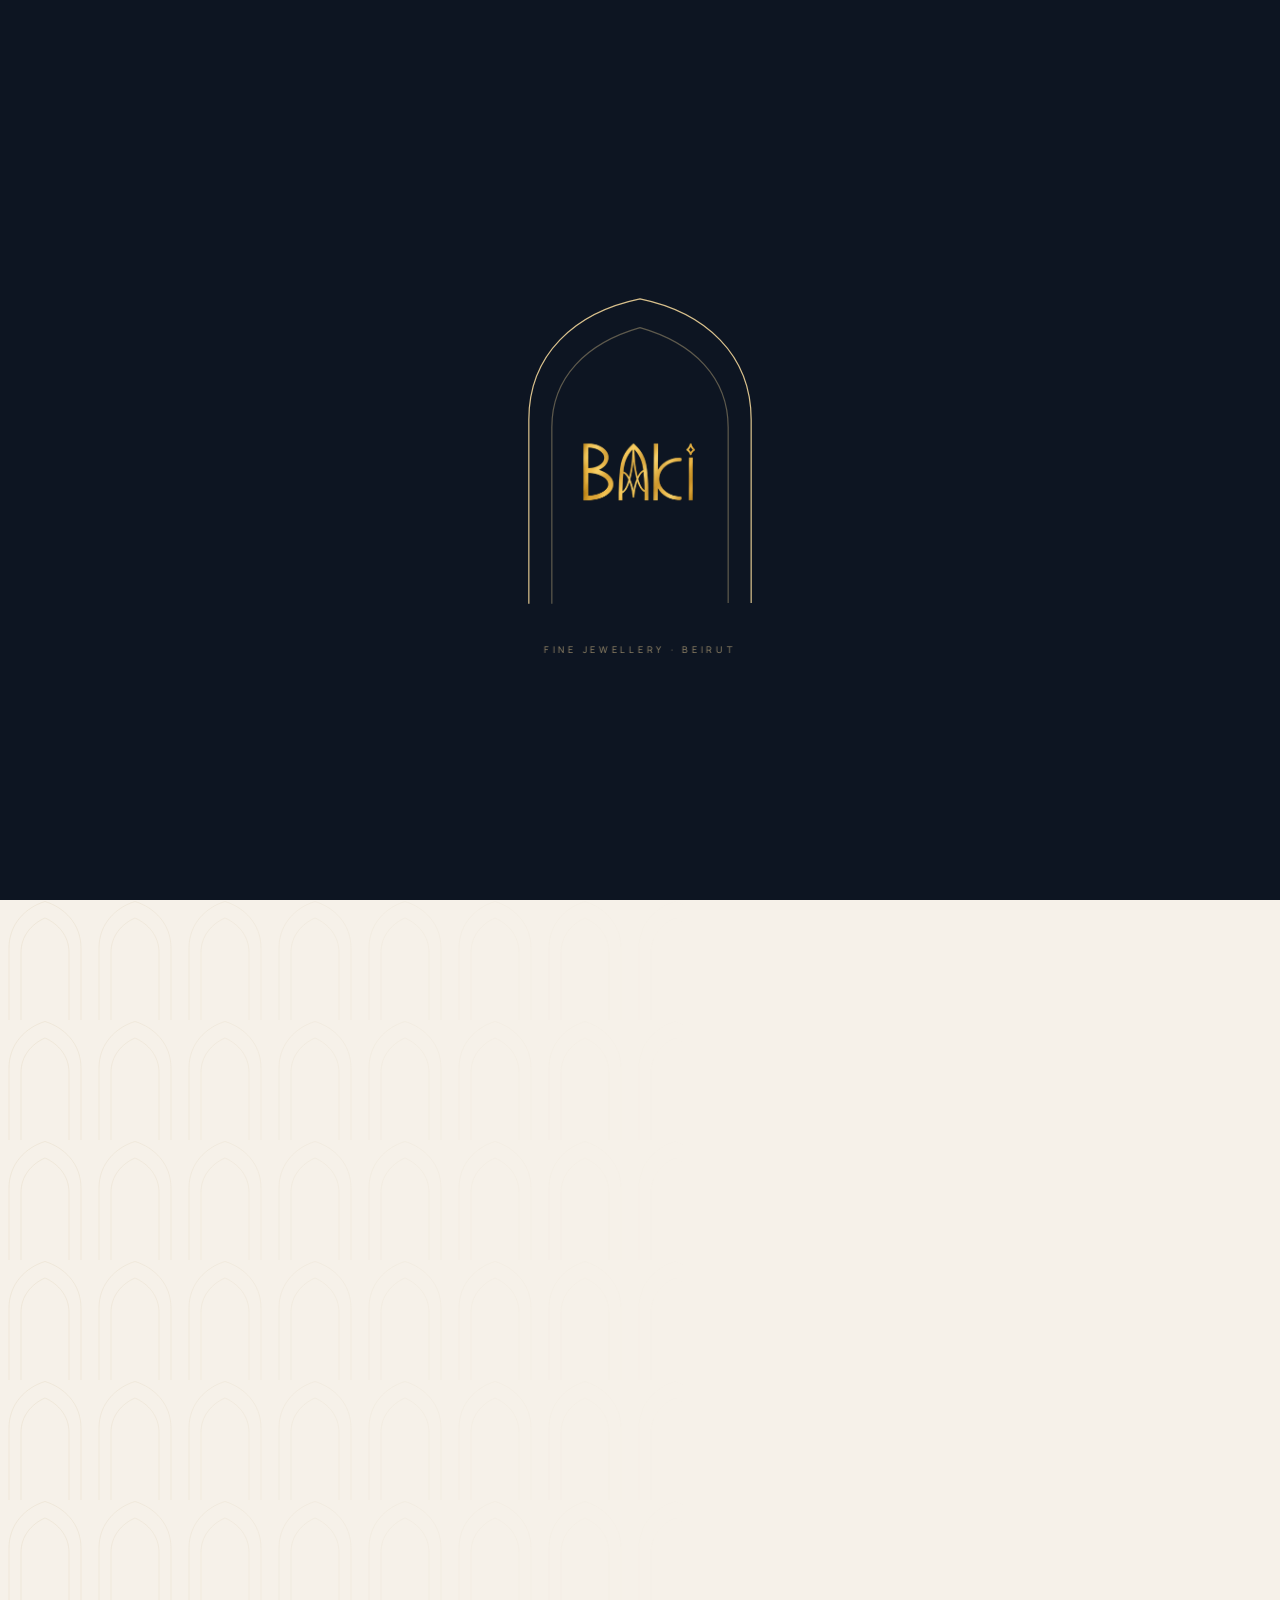
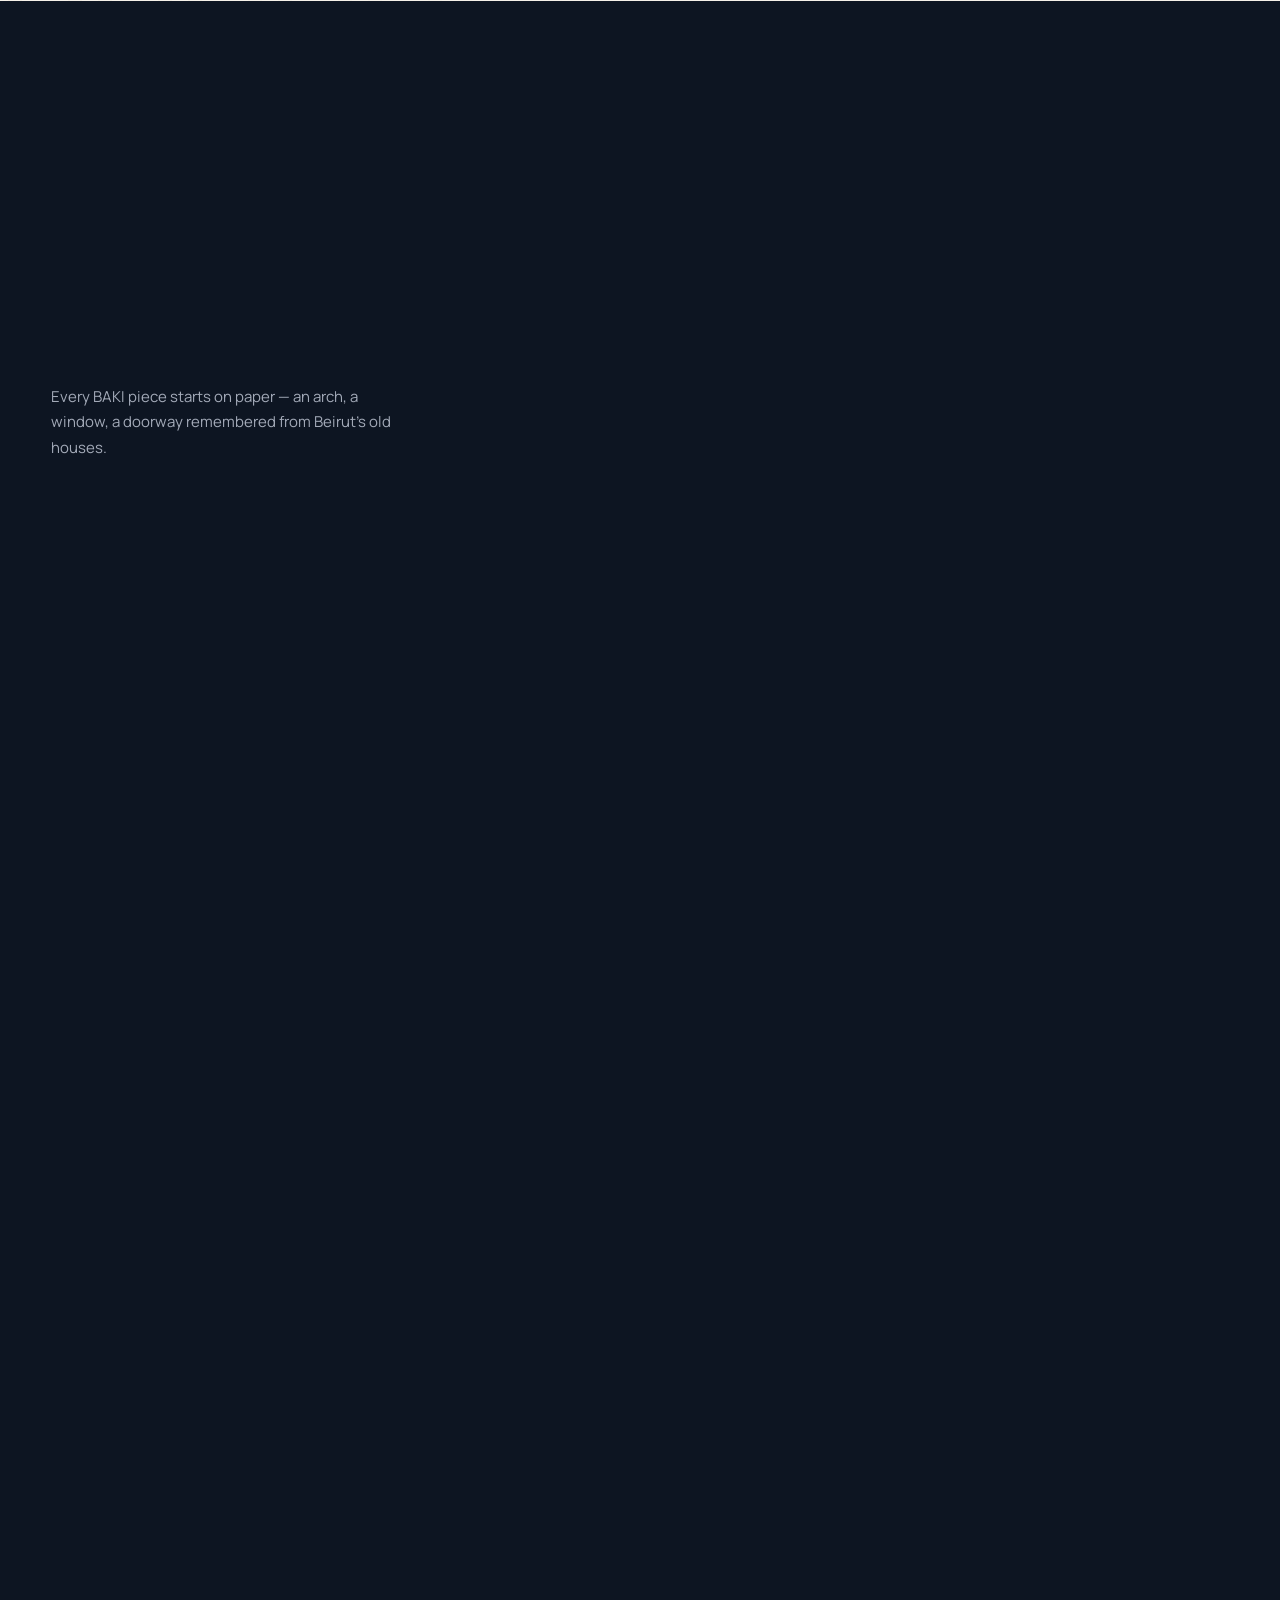
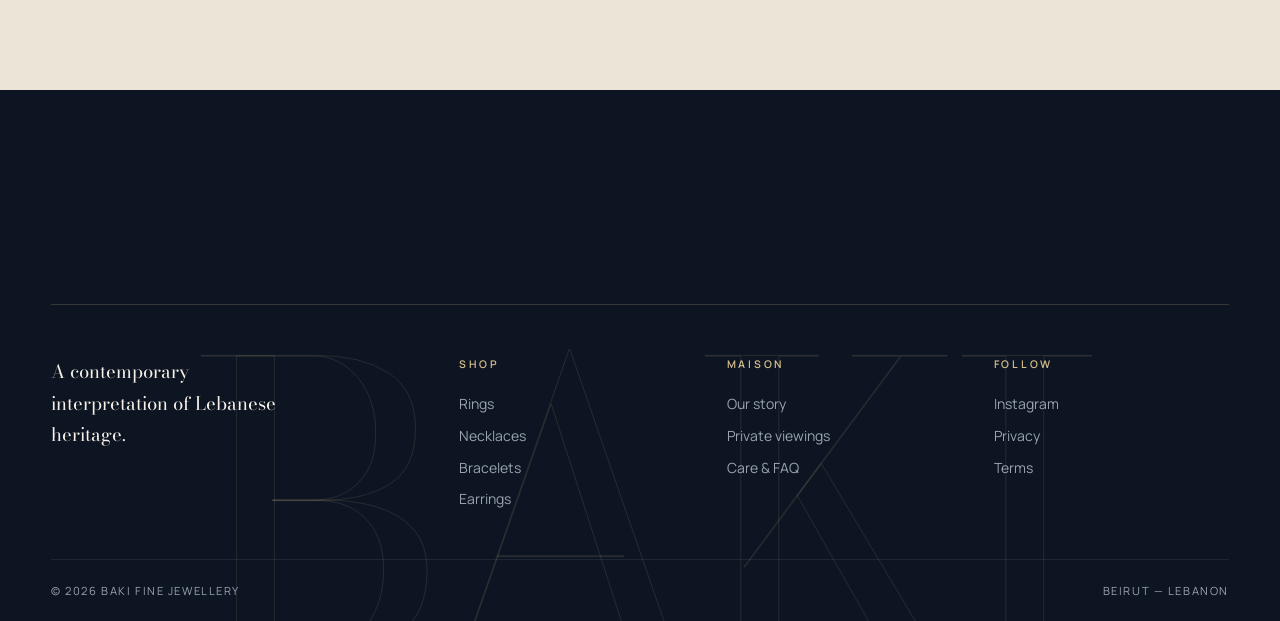
==== index.html @ 1993f885 "Initial commit: BAKI Fine Jewellery website Static multi-page site (home, shop, product, contact) wi" ====
<!doctype html>
<html lang="en">
<head>
<meta charset="utf-8">
<meta name="viewport" content="width=device-width, initial-scale=1">
<title>BAKI Fine Jewellery — Echoes of Beirut</title>
<meta name="description" content="BAKI — contemporary fine jewellery drawn from the arches and qanater of Lebanon's traditional houses.">
<link rel="icon" href="assets/images/favicon.png">
<link rel="preconnect" href="https://fonts.googleapis.com">
<link rel="preconnect" href="https://fonts.gstatic.com" crossorigin>
<link href="https://fonts.googleapis.com/css2?family=Bodoni+Moda:ital,opsz,wght@0,6..96,400..600;1,6..96,400..600&family=Manrope:wght@400;500;600&display=swap" rel="stylesheet">
<link rel="stylesheet" href="assets/css/style.css">
</head>
<body class="is-home" data-page="home">

<main>
  <!-- HERO -->
  <section class="hero" id="hero">
    <div class="hero__media">
      <video id="heroVideo" autoplay muted loop playsinline preload="auto" poster="assets/images/lifestyle-archways-bangle.png">
        <source src="assets/media/baki-film.mp4" type="video/mp4">
      </video>
    </div>
    <button class="hero__sound hero__fade" id="heroToggle" aria-label="Pause video"><i><b></b><b></b><b></b></i><span>Playing</span></button>
    <a href="#intro" class="hero__scroll hero__fade">Scroll<i></i></a>
    <div class="hero__meta hero__fade">Collection N°01<br>Beirut, Lebanon</div>
    <div class="container hero__content">
      <span class="eyebrow line hero__fade" style="color:var(--gold-3)">The debut collection</span>
      <h1 class="display hero__title">
        <span class="line"><span>Echoes</span></span>
        <span class="line"><span>of <em>Beirut</em></span></span>
      </h1>
      <div class="hero__row hero__fade">
        <p>Inspired by Beirut's timeless streets and old arched windows — a celebration of the stories that live behind every window.</p>
        <div class="hero__ctas">
          <a href="shop.html" class="btn btn--light">Shop the collection</a>
          <a href="#maison" class="btn btn--light" style="border-color:transparent">Our story →</a>
        </div>
      </div>
    </div>
  </section>

  <!-- INTRO · three arched windows -->
  <section class="intro pad s-ivory bg-arches" id="intro">
    <div class="container intro__grid">
      <div class="intro__text">
        <p class="t-label" data-r><svg class="icon-arch" viewBox="0 0 60 80" fill="none" stroke="currentColor" stroke-width="5" aria-hidden="true"><path d="M6 78V32C6 16 17 5 30 1c13 4 24 15 24 31v46"/></svg>Collection I</p>
        <h2 class="t-title" data-r="words">Echoes of <em>Beirut</em></h2>
        <div class="prose" data-r><p>Inspired by the city's timeless streets and old arched windows, each piece celebrates the stories that live behind them — made to be worn, treasured, and passed on.</p></div>
        <a class="btn" href="shop.html" data-r>Discover the collection</a>
      </div>
      <div class="intro__arches">
        <div class="col-side" data-speed=".05">
          <figure class="arch-frame arch-frame--white" data-r="arch" style="--z:1.3"><img src="assets/images/luminous-arch-earrings.jpg" alt="The Luminous Arch Earrings"></figure>
        </div>
        <div class="col-main" data-speed="-.03">
          <figure class="arch-frame" data-r="arch" style="transition-delay:.15s"><img src="assets/images/lifestyle-archways-bangle.png" alt="The Archways Bangle on a stone balcony above Beirut at sunset"></figure>
        </div>
        <div class="col-side" data-speed=".09">
          <figure class="arch-frame arch-frame--white" data-r="arch" style="--z:1.05;transition-delay:.3s"><img src="assets/images/gate-of-echoes-pendant.jpg" alt="Large Gate of Echoes Pendant"></figure>
        </div>
      </div>
    </div>
  </section>

  <!-- CRAFT · pinned: from sketch to jewel -->
  <section class="craft s-navy" id="craft" aria-label="From sketch to jewel">
    <div class="craft__sticky">
      <div class="container craft__grid">
        <div>
          <p class="t-label" style="color:var(--gold-3)" data-r><svg class="icon-arch" viewBox="0 0 60 80" fill="none" stroke="currentColor" stroke-width="5" aria-hidden="true"><path d="M6 78V32C6 16 17 5 30 1c13 4 24 15 24 31v46"/></svg>From sketch to jewel</p>
          <div class="craft__steps">
            <div class="craft__step on">
              <h2 class="t-title" data-r="words">It begins as a <em>sketch</em>.</h2>
              <p class="fade">Every BAKI piece starts on paper — an arch, a window, a doorway remembered from Beirut's old houses.</p>
            </div>
            <div class="craft__step">
              <h2 class="t-title" data-r="words">Then it becomes <em>gold</em>.</h2>
              <p class="fade">The drawing is translated into metal and stones, detail by detail, until the arches catch the light.</p>
            </div>
            <div class="craft__step">
              <h2 class="t-title" data-r="words">Made to be <em>passed on</em>.</h2>
              <p class="fade">The Archways Bangle — designed to be worn every day, and treasured for generations.</p>
              <p class="fade" style="margin-top:2rem"><a class="link" href="product.html?id=archways-bangle" style="color:var(--gold-3)">Discover the piece</a></p>
            </div>
          </div>
          <div class="craft__nav" data-r><span class="on">Sketch</span><i></i><span>Gold</span><i></i><span>Heirloom</span></div>
        </div>
        <div class="craft__frame" data-r="fade">
          <img src="assets/images/sketch-archways-bangle.png" alt="Original sketch of the Archways Bangle">
          <div class="craft__reveal"><img src="assets/images/archways-bangle.jpg" style="--z:1.08" alt="The finished Archways Bangle"></div>
        </div>
      </div>
    </div>
  </section>

  <!-- SIGNATURE PIECES -->
  <section class="pad s-ivory">
    <div class="container">
      <div class="head-row">
        <div>
          <p class="t-label" data-r><svg class="icon-arch" viewBox="0 0 60 80" fill="none" stroke="currentColor" stroke-width="5" aria-hidden="true"><path d="M6 78V32C6 16 17 5 30 1c13 4 24 15 24 31v46"/></svg>Signature pieces</p>
          <h2 class="t-title" data-r="words">Worn every day, <em>kept forever</em>.</h2>
        </div>
        <a class="link" href="shop.html" data-r>Shop all pieces</a>
      </div>
      <div class="grid-4" id="pieces"></div>
    </div>
  </section>

  <!-- STORY -->
  <section class="story pad s-sand" id="maison">
    <svg class="story__draw arch-line" data-r="draw" viewBox="0 0 600 800" aria-hidden="true">
      <path pathLength="1" d="M20 800V310C20 150 140 38 300 4c160 34 280 146 280 306v490"/>
      <path pathLength="1" d="M84 800V330C84 200 178 108 300 76c122 32 216 124 216 254v470"/>
      <path pathLength="1" d="M150 800V360c0-92 64-160 150-186 86 26 150 94 150 186v440"/>
    </svg>
    <div class="container">
      <p class="t-label" data-r><svg class="icon-arch" viewBox="0 0 60 80" fill="none" stroke="currentColor" stroke-width="5" aria-hidden="true"><path d="M6 78V32C6 16 17 5 30 1c13 4 24 15 24 31v46"/></svg>The founder</p>
      <blockquote class="t-title story__quote" data-r="words">“More than jewellery, BAKI is my way of keeping a connection to where I <em>come from</em>.”</blockquote>
      <div class="story__cols prose" data-stagger="140">
        <p data-r>Some passions begin long before we name them. Since childhood, I have been fascinated by design, gemstones, and the graceful qanater and intricate details of Lebanon's traditional houses.</p>
        <div data-r>
          <p>Years later, those memories found their way into the sketches I drew during business meetings. BAKI was born from them — a contemporary interpretation of Lebanese heritage.</p>
          <a class="link" href="contact.html">Book a private viewing</a>
        </div>
      </div>
      <div class="values" data-stagger="130">
        <span class="rule" data-r="line"></span>
        <div data-r><h3 class="t-sub"><svg class="icon-arch" viewBox="0 0 60 80" fill="none" stroke="currentColor" stroke-width="5" aria-hidden="true"><path d="M6 78V32C6 16 17 5 30 1c13 4 24 15 24 31v46"/></svg>Rooted in heritage</h3><p>Every form begins with an arch, a window or a doorway from Lebanon's traditional houses.</p></div>
        <div data-r><h3 class="t-sub"><svg class="icon-arch" viewBox="0 0 60 80" fill="none" stroke="currentColor" stroke-width="5" aria-hidden="true"><path d="M6 78V32C6 16 17 5 30 1c13 4 24 15 24 31v46"/></svg>Crafted with purpose</h3><p>Each detail is shaped with precision and care, from the first sketch to the final polish.</p></div>
        <div data-r><h3 class="t-sub"><svg class="icon-arch" viewBox="0 0 60 80" fill="none" stroke="currentColor" stroke-width="5" aria-hidden="true"><path d="M6 78V32C6 16 17 5 30 1c13 4 24 15 24 31v46"/></svg>Made to endure</h3><p>Timeless pieces created to be treasured, and handed down to the next generation.</p></div>
      </div>
    </div>
  </section>
</main>

<script src="assets/js/app.js"></script>
<script>
  document.getElementById("pieces").innerHTML = PRODUCTS.slice(0, 4).map((p, i) => card(p, i)).join("");

  const v = document.getElementById("heroVideo"), tg = document.getElementById("heroToggle");
  tg.onclick = () => {
    v.paused ? v.play() : v.pause();
    tg.classList.toggle("paused", v.paused);
    tg.querySelector("span").textContent = v.paused ? "Paused" : "Playing";
    tg.setAttribute("aria-label", v.paused ? "Play video" : "Pause video");
  };
</script>
</body>
</html>
---- assets/css/style.css ----
/* ==========================================================================
   BAKI Fine Jewellery — Design System v2
   --------------------------------------------------------------------------
   Colour rule   60% ivory · 30% navy · 10% gold (gold = lines & details only)
   Type scale    display · title · sub · body · label  (5 sizes, no others)
   Motif         the Beirut arch: frame · line · icon · pattern
   Motion        one curve (--ease), three durations (--d1/--d2/--d3)
   ========================================================================== */

/* ---------- 1. Tokens ---------- */
:root{
  /* colour */
  --navy:#0d1522;
  --navy-2:#162033;
  --ivory:#f6f1e9;
  --sand:#ece4d6;
  --white:#fff;
  --gold:#b08d4a;
  --gold-3:#d8c08c;           /* soft gold, for use on navy */
  --text:#0d1522;
  --text-2:#4a5263;
  --muted:#8a8577;
  --line:rgba(13,21,34,.12);
  --line-inv:rgba(216,192,140,.2);

  /* type */
  --serif:"Bodoni Moda","Didot","Bodoni 72",Georgia,serif;
  --sans:"Manrope",system-ui,-apple-system,sans-serif;
  --t-display:clamp(3.4rem,8.4vw,8.6rem);
  --t-title:clamp(2.2rem,4.3vw,4.1rem);
  --t-sub:clamp(1.15rem,1.45vw,1.4rem);
  --t-body:.9375rem;
  --t-label:.66rem;

  /* space */
  --gutter:clamp(16px,4vw,64px);
  --max:1440px;
  --header:80px;
  --section:clamp(104px,12vw,190px);

  /* motion */
  --ease:cubic-bezier(.22,1,.36,1);
  --ease-io:cubic-bezier(.65,0,.35,1);
  --d1:.6s;
  --d2:1.32s;
  --d3:1.6s;

  /* arch */
  --arch:999px 999px 0 0;
}

/* ---------- 2. Base ---------- */
*,*::before,*::after{box-sizing:border-box;margin:0;padding:0}
html{background:var(--navy);-webkit-text-size-adjust:100%}
body{font-family:var(--sans);font-size:var(--t-body);line-height:1.7;color:var(--text);background:var(--ivory);-webkit-font-smoothing:antialiased;overflow-x:hidden}
img,video,svg{display:block;max-width:100%}
a{color:inherit;text-decoration:none}
button,input,select,textarea{font:inherit;color:inherit}
button{cursor:pointer;background:none;border:0}
ul{list-style:none}
::selection{background:var(--navy);color:var(--gold-3)}
:focus-visible{outline:1px solid var(--gold);outline-offset:4px}
.container{width:100%;max-width:var(--max);margin-inline:auto;padding-inline:var(--gutter)}
.sr-only{position:absolute;width:1px;height:1px;overflow:hidden;clip:rect(0 0 0 0);white-space:nowrap}

/* ---------- 3. Type (the only five sizes) ---------- */
.t-display,.display{font-family:var(--serif);font-weight:400;font-size:var(--t-display);line-height:.94;letter-spacing:-.025em}
.t-title{font-family:var(--serif);font-weight:400;font-size:var(--t-title);line-height:1.04;letter-spacing:-.02em}
.t-sub{font-family:var(--serif);font-weight:400;font-size:var(--t-sub);line-height:1.25;letter-spacing:-.005em}
.t-label,.eyebrow{display:inline-flex;align-items:center;gap:.8rem;font-size:var(--t-label);font-weight:600;letter-spacing:.24em;text-transform:uppercase}
.t-body{font-size:var(--t-body)}
.t-display em,.display em,.t-title em{font-style:italic}
.gold{color:var(--gold)}
.muted{color:var(--muted)}
.eyebrow.line::before{content:"";width:40px;height:1px;background:currentColor}
.prose p{color:var(--text-2);max-width:46ch}
.prose p+p{margin-top:1.1rem}

/* ---------- 4. Surfaces ---------- */
.s-ivory{background:var(--ivory)}
.s-sand{background:var(--sand)}
.s-navy{background:var(--navy);color:var(--ivory)}
.s-navy .prose p,.s-navy .muted{color:#a3aab8}
.pad{padding-block:var(--section)}

/* ---------- 5. Arch system ---------- */
/* 5a. frame — every lifestyle image sits in an arched window */
.arch-frame{position:relative;overflow:hidden;border-radius:var(--arch);background:var(--navy);isolation:isolate}
.arch-frame img{width:100%;height:100%;object-fit:cover}
.arch-frame::after{content:"";position:absolute;inset:9px 9px 0;border:1px solid rgba(216,192,140,.6);border-bottom:0;border-radius:var(--arch);pointer-events:none;z-index:2}
.arch-frame--white{background:var(--white)}
.arch-frame--white img{object-fit:contain;transform:scale(var(--z,1))}
.arch-frame--white::after{border-color:rgba(176,141,74,.45)}
/* 5b. line — drawn outline arch (animated with [data-r=draw]) */
.arch-line{fill:none;stroke:var(--gold);stroke-width:1}

/* 5c. icon — small arch used as a bullet */
.icon-arch{width:10px;height:13px;flex:none;color:var(--gold)}
/* 5d. pattern — tiled arches, always masked so it fades out */
.bg-arches{position:relative;isolation:isolate}
.bg-arches::before{content:"";position:absolute;inset:0;z-index:-1;pointer-events:none;opacity:.5;
  background:url("data:image/svg+xml,%3Csvg xmlns='http://www.w3.org/2000/svg' width='90' height='120' viewBox='0 0 60 80' fill='none' stroke='%23b08d4a' stroke-opacity='.24' stroke-width='.6'%3E%3Cpath d='M6 80V32C6 16 17 5 30 1c13 4 24 15 24 31v48'/%3E%3Cpath d='M14 80V35c0-11 7-19 16-23 9 4 16 12 16 23v45'/%3E%3C/svg%3E") 0 0/90px 120px;
  -webkit-mask-image:linear-gradient(90deg,#000,transparent 55%);mask-image:linear-gradient(90deg,#000,transparent 55%)}
.bg-arches--right::before{-webkit-mask-image:linear-gradient(270deg,#000,transparent 55%);mask-image:linear-gradient(270deg,#000,transparent 55%)}
.s-navy.bg-arches::before{opacity:.8;filter:brightness(1.5)}

/* ---------- 6. Buttons & links ---------- */
.btn{position:relative;display:inline-flex;align-items:center;justify-content:center;height:54px;padding:0 2.2rem;border:1px solid var(--navy);background:var(--navy);color:var(--ivory);font-size:var(--t-label);font-weight:600;letter-spacing:.24em;text-transform:uppercase;overflow:hidden;isolation:isolate;transition:color var(--d1) var(--ease),border-color var(--d1) var(--ease)}
.btn::before{content:"";position:absolute;inset:0;z-index:-1;background:var(--gold);transform:scaleY(0);transform-origin:bottom;transition:transform var(--d1) var(--ease)}
.btn:hover::before{transform:scaleY(1)}
.btn:hover{border-color:var(--gold)}
.btn__m{display:block;overflow:hidden;height:1.4em;line-height:1.4em}
.btn__t{display:block;position:relative;transition:transform var(--d1) var(--ease)}
.btn__t::after{content:attr(data-t);position:absolute;left:0;right:0;top:100%}
.btn:hover .btn__t{transform:translateY(-100%)}
.btn--ghost{background:transparent;color:var(--navy)}
.btn--ghost::before{background:var(--navy)}
.btn--ghost:hover{color:var(--ivory);border-color:var(--navy)}
.btn--light{background:transparent;border-color:rgba(255,255,255,.55);color:var(--white)}
.btn--light::before{background:var(--white)}
.btn--light:hover{color:var(--navy);border-color:var(--white)}
.btn--block{width:100%}
.link{position:relative;display:inline-block;font-size:var(--t-label);font-weight:600;letter-spacing:.24em;text-transform:uppercase;padding-bottom:6px}
.link::after{content:"";position:absolute;left:0;right:0;bottom:0;height:1px;background:currentColor}
.link:hover::after{animation:link-redraw var(--d2) var(--ease)}
@keyframes link-redraw{0%{transform:scaleX(1);transform-origin:right}45%{transform:scaleX(0);transform-origin:right}46%{transform:scaleX(0);transform-origin:left}100%{transform:scaleX(1);transform-origin:left}}

/* ---------- 7. Header ---------- */
.header{position:sticky;top:0;z-index:60;height:var(--header);background:var(--navy);color:var(--ivory);border-bottom:1px solid var(--line-inv);transition:background var(--d1) var(--ease),border-color var(--d1),transform .7s var(--ease)}
.header__inner{height:100%;display:grid;grid-template-columns:1fr auto 1fr;align-items:center}
.nav{display:flex;gap:2.6rem}
.nav a{position:relative;font-size:var(--t-label);font-weight:600;letter-spacing:.24em;text-transform:uppercase;padding:.4rem 0;transition:color .3s}
.nav a::after{content:"";position:absolute;left:0;right:0;bottom:0;height:1px;background:currentColor;transform:scaleX(0);transform-origin:right;transition:transform var(--d1) var(--ease)}
.nav a:hover::after,.nav a[aria-current="page"]::after{transform:scaleX(1);transform-origin:left}
.nav a[aria-current="page"]{color:var(--gold-3)}
.brand{display:block;height:46px}
.brand img{height:100%;width:auto}
.tools{display:flex;justify-content:flex-end;align-items:center;gap:1.8rem}
.tools button{display:flex;align-items:center;gap:.6rem;font-size:var(--t-label);font-weight:600;letter-spacing:.22em;text-transform:uppercase}
.tools svg{width:19px;height:19px;fill:none;stroke:currentColor;stroke-width:1.2}
.bag-count{display:inline-grid;place-items:center;min-width:19px;height:19px;padding:0 5px;border-radius:19px;background:var(--gold);color:var(--white);font-size:.6rem;letter-spacing:0}
.bag-count.bump{animation:bump .6s var(--ease)}
@keyframes bump{40%{transform:scale(1.4)}}
.burger{display:none;width:40px;height:40px;align-items:center}
.burger i{display:block;width:24px;height:1px;background:currentColor;position:relative}
.burger i::after{content:"";position:absolute;left:0;top:7px;width:15px;height:1px;background:currentColor}
body.header-hidden .header{transform:translateY(-100%)}
/* home: transparent over the video, navy once scrolled */
.is-home .header{position:fixed;left:0;right:0}
.is-home:not(.scrolled) .header{background:transparent;border-color:transparent}
.is-home:not(.scrolled) .header::before{content:"";position:absolute;inset:0 0 -50px;z-index:-1;pointer-events:none;background:linear-gradient(180deg,rgba(13,21,34,.5),rgba(13,21,34,0))}

/* mobile menu */
.menu{position:fixed;inset:0;z-index:80;background:var(--navy);color:var(--ivory);display:flex;flex-direction:column;justify-content:space-between;padding:calc(var(--header) + 32px) var(--gutter) 32px;clip-path:inset(0 0 100% 0);transition:clip-path .9s var(--ease-io)}
.menu.open{clip-path:inset(0)}
.menu__close{position:absolute;top:26px;right:var(--gutter);font-size:var(--t-label);font-weight:600;letter-spacing:.24em;text-transform:uppercase;color:var(--gold-3)}
.menu nav a{display:block;font-family:var(--serif);font-size:clamp(3rem,13vw,5rem);line-height:1.15;overflow:hidden}
.menu nav a span{display:block;transform:translateY(105%);transition:transform .9s var(--ease)}
.menu.open nav a span{transform:none}
.menu.open nav a:nth-child(2) span{transition-delay:.08s}
.menu.open nav a:nth-child(3) span{transition-delay:.16s}
.menu__foot{display:flex;justify-content:space-between;font-size:var(--t-label);letter-spacing:.24em;text-transform:uppercase;color:var(--gold-3)}

/* ---------- 8. Preloader (home only) ---------- */
.preloader{position:fixed;inset:0;z-index:999;background:var(--navy);display:grid;place-items:center;clip-path:inset(0);transition:clip-path 1.2s var(--ease-io)}
.preloader.lift{clip-path:inset(0 0 100% 0)}
.preloader__inner{position:relative;display:grid;place-items:center;width:clamp(170px,19vw,230px);aspect-ratio:3/4;transition:opacity .5s,transform 1.2s var(--ease-io)}
.preloader.lift .preloader__inner{opacity:0;transform:translateY(-40px)}
.preloader__arch{position:absolute;inset:0;width:100%;height:100%;overflow:visible}
.preloader__arch path{fill:none;stroke:var(--gold-3);stroke-width:.32;stroke-dasharray:1;stroke-dashoffset:1;animation:pl-draw 1.8s var(--ease-io) .1s forwards}
.preloader__arch path+path{stroke-opacity:.4;animation-delay:.35s}
@keyframes pl-draw{to{stroke-dashoffset:0}}
.preloader__logo{width:62%;margin-top:18%;opacity:0;animation:pl-in 1.2s var(--ease) .9s forwards}
.preloader__tag{position:absolute;left:50%;bottom:-3.4rem;transform:translateX(-50%);white-space:nowrap;font-size:.58rem;font-weight:500;letter-spacing:.4em;text-transform:uppercase;color:rgba(216,192,140,.6);opacity:0;animation:pl-in 1.2s var(--ease) 1.2s forwards}
@keyframes pl-in{from{opacity:0;filter:blur(8px)}to{opacity:1;filter:none}}

/* ---------- 9. Hero (home) ---------- */
.hero{position:relative;height:100svh;min-height:640px;background:var(--navy);color:var(--white);overflow:hidden}
.hero__media{position:absolute;inset:0}
.hero__media video{width:100%;height:100%;object-fit:cover;object-position:50% 22%;transform:scale(1.14);transition:transform 2.8s var(--ease)}
.hero.in .hero__media video{transform:scale(1)}
.hero__media::after{content:"";position:absolute;inset:0;background:
  linear-gradient(0deg,rgba(13,21,34,.88) 0%,rgba(13,21,34,.3) 42%,rgba(13,21,34,0) 68%),
  linear-gradient(90deg,rgba(13,21,34,.5) 0%,rgba(13,21,34,0) 60%)}
.hero::before{content:"";position:absolute;inset:-50%;z-index:1;pointer-events:none;opacity:.08;background-image:url("data:image/svg+xml,%3Csvg xmlns='http://www.w3.org/2000/svg' width='160' height='160'%3E%3Cfilter id='n'%3E%3CfeTurbulence type='fractalNoise' baseFrequency='.9' numOctaves='2' stitchTiles='stitch'/%3E%3C/filter%3E%3Crect width='100%25' height='100%25' filter='url(%23n)'/%3E%3C/svg%3E");animation:grain 1.2s steps(6) infinite}
@keyframes grain{0%,100%{transform:translate(0,0)}20%{transform:translate(-4%,3%)}40%{transform:translate(3%,-5%)}60%{transform:translate(-6%,-2%)}80%{transform:translate(5%,4%)}}
.hero__content{position:relative;z-index:2;height:100%;display:flex;flex-direction:column;justify-content:flex-end;padding-bottom:clamp(40px,6vh,72px)}
.hero__title{margin-top:1.4rem}
.hero__title .line{display:block;overflow:hidden;padding-bottom:.08em;margin-bottom:-.08em}
.hero__title .line>span{display:block;transform:translateY(108%);transition:transform 1.5s var(--ease)}
.hero.in .hero__title .line>span{transform:none}
.hero.in .hero__title .line:nth-child(2)>span{transition-delay:.14s}
.hero__title em{color:var(--gold-3)}
.hero__row{display:grid;grid-template-columns:1fr auto;align-items:end;gap:3rem;margin-top:clamp(28px,4vh,48px);padding:clamp(24px,3vh,36px) clamp(40px,5vw,80px) 0 0;border-top:1px solid rgba(255,255,255,.2)}
.hero__row p{max-width:42ch;color:rgba(255,255,255,.82)}
.hero__ctas{display:flex;gap:.8rem;flex-wrap:wrap}
.hero__fade{opacity:0;transform:translateY(20px);transition:opacity 1.3s var(--ease) .55s,transform 1.3s var(--ease) .55s}
.hero.in .hero__fade{opacity:1;transform:none}
.hero__meta{position:absolute;z-index:3;right:var(--gutter);top:calc(var(--header) + 32px);text-align:right;font-size:.6rem;letter-spacing:.3em;text-transform:uppercase;color:rgba(255,255,255,.7);line-height:2}
.hero__sound{position:absolute;z-index:3;left:var(--gutter);top:calc(var(--header) + 32px);display:flex;align-items:center;gap:.7rem;font-size:.6rem;letter-spacing:.3em;text-transform:uppercase;color:rgba(255,255,255,.75)}
.hero__sound i{display:flex;gap:2px;align-items:flex-end;height:12px}
.hero__sound i b{width:2px;background:currentColor;animation:eq 1s ease-in-out infinite}
.hero__sound i b:nth-child(2){animation-delay:.2s}.hero__sound i b:nth-child(3){animation-delay:.4s}
.hero__sound.paused i b{animation:none;height:2px}
@keyframes eq{0%,100%{height:3px}50%{height:12px}}
.hero__scroll{position:absolute;z-index:3;right:var(--gutter);bottom:clamp(40px,6vh,72px);display:flex;flex-direction:column;align-items:center;gap:1rem;font-size:.56rem;letter-spacing:.32em;text-transform:uppercase;color:rgba(255,255,255,.75);writing-mode:vertical-rl}
.hero__scroll i{position:relative;width:1px;height:70px;background:rgba(255,255,255,.25);overflow:hidden}
.hero__scroll i::after{content:"";position:absolute;left:0;top:-40%;width:1px;height:40%;background:var(--gold-3);animation:drip 2.2s var(--ease) infinite}
@keyframes drip{to{top:100%}}

/* ---------- 10. Home sections ---------- */
/* 10a. intro — arched windows */
.intro__grid{display:grid;grid-template-columns:5fr 7fr;gap:clamp(48px,7vw,120px);align-items:center}
.intro__text .t-title{margin:1.6rem 0 1.8rem}
.intro__text .prose{margin-bottom:2.6rem}
.intro__arches{display:grid;grid-template-columns:1fr 1.32fr 1fr;gap:clamp(12px,1.6vw,24px);align-items:end}
.intro__arches .arch-frame{aspect-ratio:3/5}
.intro__arches .col-side .arch-frame{aspect-ratio:3/4.4}
.intro__arches .col-side{margin-bottom:clamp(28px,5vw,80px)}

/* 10b. craft — pinned “from sketch to jewel” */
.craft{position:relative;height:330vh}
.craft__sticky{position:sticky;top:0;height:100vh;height:100svh;display:flex;align-items:center;overflow:hidden}
.craft__grid{display:grid;grid-template-columns:5fr 6fr;gap:clamp(40px,7vw,120px);align-items:center;width:100%}
.craft__steps{position:relative;min-height:clamp(260px,32vh,340px);margin:2.2rem 0 3rem}
.craft__step{position:absolute;inset:0;opacity:0;pointer-events:none;transition:opacity .01s linear .5s}
.craft__step.on{opacity:1;pointer-events:auto;transition-delay:0s}
.craft__step .t-title{margin-bottom:1.4rem}
.craft__step p{color:#a3aab8;max-width:38ch}
.craft__step:not(.on) .w>span{transform:translateY(110%)!important;transition-duration:.5s!important;transition-delay:0s!important}
.craft__step .fade{opacity:0;transform:translateY(16px);transition:opacity .5s var(--ease),transform .5s var(--ease)}
.craft__step.on .fade{opacity:1;transform:none;transition-duration:.9s;transition-delay:.35s}
.craft__nav{display:flex;gap:1.4rem;align-items:center}
.craft__nav span{display:flex;align-items:center;gap:.7rem;font-size:var(--t-label);font-weight:600;letter-spacing:.24em;text-transform:uppercase;color:rgba(216,192,140,.35);transition:color .6s}
.craft__nav span.on{color:var(--gold-3)}
.craft__nav i{display:block;width:48px;height:1px;background:rgba(216,192,140,.2);position:relative;overflow:hidden}
.craft__nav i::after{content:"";position:absolute;inset:0;background:var(--gold-3);transform:scaleX(var(--f,0));transform-origin:left}
.craft__frame{position:relative;aspect-ratio:1;max-height:78vh;width:100%;margin-left:auto;overflow:hidden;background:var(--navy)}
.craft__frame::after{content:"";position:absolute;inset:12px;border:1px solid rgba(216,192,140,.35);pointer-events:none;z-index:3}
.craft__frame>img{width:100%;height:100%;object-fit:cover}
.craft__reveal{position:absolute;inset:0;z-index:2;background:var(--white);clip-path:inset(100% 50% 0 50%)}
.craft__reveal img{width:100%;height:100%;object-fit:contain;transform:scale(var(--s,1.18))}

/* 10c. signature pieces */
.head-row{display:flex;justify-content:space-between;align-items:flex-end;gap:2rem;margin-bottom:clamp(40px,4.5vw,64px)}
.head-row .t-title{margin-top:1.2rem}

/* 10d. story */
.story{position:relative;overflow:hidden}
.story__draw{position:absolute;right:max(-6vw,-80px);top:8%;width:min(46vw,620px);height:auto;pointer-events:none}
.story__quote{max-width:19ch;margin:1.6rem 0 clamp(48px,6vw,88px);position:relative}
.story__cols{display:grid;grid-template-columns:repeat(2,minmax(0,1fr));gap:clamp(24px,4vw,64px);max-width:900px;position:relative}
.story__cols .link{margin-top:2rem}
.values{display:grid;grid-template-columns:repeat(3,1fr);gap:clamp(32px,4vw,64px);margin-top:clamp(72px,8vw,120px);padding-top:clamp(40px,4vw,56px);position:relative}
.values>.rule{position:absolute;left:0;right:0;top:0;height:1px;background:var(--line)}
.values .t-sub{display:flex;align-items:center;gap:.8rem;margin-bottom:.7rem}
.values p{color:var(--text-2);max-width:34ch}

/* ---------- 11. Product card ---------- */
.grid-4{display:grid;grid-template-columns:repeat(4,1fr);gap:clamp(40px,4vw,64px) clamp(14px,1.6vw,24px)}
.card{position:relative;display:block}
.card__media{position:relative;display:block;aspect-ratio:1;overflow:hidden;background:var(--white)}
.card__media img{position:absolute;inset:0;width:100%;height:100%;object-fit:contain;transform:scale(var(--z,1));transition:opacity .8s var(--ease),transform 1.4s var(--ease)}
.card__media img.alt{opacity:0;transform:scale(calc(var(--az,1) * 1.06))}
.card__media img.cover{object-fit:cover}
.card:hover .card__media img{transform:scale(calc(var(--z,1) * 1.05))}
.card:hover .card__media img.has-alt{opacity:0}
.card:hover .card__media img.alt{opacity:1;transform:scale(var(--az,1))}
.card__tag{position:absolute;top:14px;left:14px;z-index:2;font-size:.58rem;font-weight:600;letter-spacing:.2em;text-transform:uppercase;color:var(--gold)}
.card__quick{position:absolute;top:12px;right:12px;z-index:2;width:40px;height:40px;border-radius:50%;display:grid;place-items:center;background:var(--navy);color:var(--ivory);opacity:0;transform:scale(.7) rotate(-90deg);transition:opacity .5s var(--ease),transform .6s var(--ease),background .3s}
.card__quick svg{width:12px;height:12px}
.card__quick:hover{background:var(--gold)}
.card:hover .card__quick,.card:focus-within .card__quick{opacity:1;transform:none}
.card__info{display:flex;justify-content:space-between;gap:1rem;padding-top:1.1rem}
.card__name{font-family:var(--serif);font-size:var(--t-sub);font-weight:400;line-height:1.25}
.card__cat{font-size:var(--t-label);font-weight:600;letter-spacing:.22em;text-transform:uppercase;color:var(--muted);margin-top:.35rem}
.card__price{font-size:var(--t-body);white-space:nowrap;padding-top:.15rem;color:var(--text-2)}

/* ---------- 12. Page head / shop ---------- */
.page-head{padding:clamp(64px,8vw,120px) 0 clamp(40px,5vw,64px)}
.crumbs{display:flex;gap:.7rem;font-size:var(--t-label);font-weight:600;letter-spacing:.2em;text-transform:uppercase;color:var(--muted);margin-bottom:2.2rem}
.crumbs a:hover{color:var(--text)}
.page-head__row{display:grid;grid-template-columns:1fr minmax(260px,420px);gap:3rem;align-items:end}
.toolbar{position:sticky;top:var(--header);z-index:30;background:rgba(246,241,233,.94);backdrop-filter:blur(12px);-webkit-backdrop-filter:blur(12px);border-block:1px solid var(--line);transition:top .7s var(--ease)}
body.header-hidden .toolbar{top:0}
.toolbar__inner{display:flex;justify-content:space-between;align-items:center;gap:1.5rem;height:64px}
.filters{display:flex;gap:.4rem;overflow-x:auto;scrollbar-width:none}
.filters::-webkit-scrollbar{display:none}
.chip{flex:none;height:36px;padding:0 1.15rem;border:1px solid var(--line);border-radius:40px;font-size:var(--t-label);font-weight:600;letter-spacing:.18em;text-transform:uppercase;transition:background .4s var(--ease),color .4s,border-color .4s}
.chip:hover{border-color:var(--navy)}
.chip.active{background:var(--navy);border-color:var(--navy);color:var(--ivory)}
.chip sup{font-size:.55rem;margin-left:.3rem;opacity:.6}
.sort{display:flex;align-items:center;gap:1rem;flex:none}
.results{font-size:var(--t-label);font-weight:600;letter-spacing:.2em;text-transform:uppercase;color:var(--muted)}
.select{appearance:none;-webkit-appearance:none;height:36px;padding:0 2.2rem 0 1rem;border:1px solid var(--line);border-radius:40px;background:transparent url("data:image/svg+xml,%3Csvg xmlns='http://www.w3.org/2000/svg' width='10' height='6' fill='none' stroke='%230d1522'%3E%3Cpath d='m1 1 4 4 4-4'/%3E%3C/svg%3E") no-repeat right 1rem center;font-size:.75rem;cursor:pointer}
.shop-body{padding-block:clamp(40px,5vw,72px) var(--section)}
.empty-state{grid-column:1/-1;text-align:center;padding:6rem 0;color:var(--muted)}
.band{display:grid;grid-template-columns:1fr auto;gap:2rem;align-items:center;padding-block:clamp(64px,7vw,110px)}
.band .t-title{margin-top:1rem}

/* ---------- 13. Product page ---------- */
.pdp{display:grid;grid-template-columns:7fr 5fr;gap:clamp(40px,6vw,110px);padding-block:clamp(24px,3vw,40px) var(--section)}
.gallery{display:grid;gap:12px;align-self:start}
.stage{position:relative;aspect-ratio:1;background:var(--white);overflow:hidden;cursor:zoom-in}
.stage img{position:absolute;inset:0;width:100%;height:100%;object-fit:contain;transform:scale(var(--z,1));transition:opacity .5s var(--ease),transform .5s var(--ease)}
.stage img.cover{object-fit:cover}
.stage.zoom img{transform:scale(calc(var(--z,1) * 2))}
.stage__count{position:absolute;right:16px;bottom:14px;font-size:var(--t-label);letter-spacing:.2em;color:var(--muted)}
.thumbs{display:flex;gap:10px}
.thumbs button{width:84px;aspect-ratio:1;background:var(--white);border:1px solid transparent;overflow:hidden;transition:border-color .3s}
.thumbs button.active{border-color:var(--navy)}
.thumbs img{width:100%;height:100%;object-fit:contain;transform:scale(var(--z,1))}
.thumbs img.cover{object-fit:cover}
.buy{position:sticky;top:calc(var(--header) + 32px);align-self:start}
.buy .t-title{margin:1.3rem 0 1rem}
.buy__price{display:flex;align-items:baseline;justify-content:space-between;gap:1rem;padding-bottom:1.8rem;margin-bottom:1.8rem;border-bottom:1px solid var(--line)}
.buy__price span{font-size:.8rem;color:var(--muted)}
.buy .prose{margin-bottom:2rem}
.opt{margin-bottom:1.7rem}
.opt__label{display:flex;justify-content:space-between;font-size:var(--t-label);font-weight:600;letter-spacing:.22em;text-transform:uppercase;margin-bottom:.9rem}
.opt__label a{color:var(--muted);text-decoration:underline;text-underline-offset:3px}
.swatches{display:flex;gap:.5rem;flex-wrap:wrap}
.swatch{min-width:52px;height:44px;padding:0 1rem;border:1px solid var(--line);font-size:.8rem;transition:.3s var(--ease)}
.swatch:hover{border-color:var(--navy)}
.swatch.active{border-color:var(--navy);background:var(--navy);color:var(--ivory)}
.metal{display:flex;align-items:center;gap:.6rem}
.metal i{width:14px;height:14px;border-radius:50%;background:linear-gradient(135deg,#f1d894,#b88a3e)}
.buy__row{display:grid;grid-template-columns:118px 1fr;gap:.6rem;margin-bottom:.6rem}
.qty{display:flex;align-items:center;justify-content:space-between;border:1px solid var(--line);height:54px;padding:0 .4rem}
.qty button{width:34px;height:34px;font-size:1.1rem}
.accs{margin-top:2.4rem;border-top:1px solid var(--line)}
.acc{border-bottom:1px solid var(--line)}
.acc summary{list-style:none;display:flex;justify-content:space-between;align-items:center;padding:1.25rem 0;cursor:pointer;font-size:var(--t-label);font-weight:600;letter-spacing:.22em;text-transform:uppercase}
.acc summary::-webkit-details-marker{display:none}
.acc summary i{position:relative;width:11px;height:11px}
.acc summary i::before,.acc summary i::after{content:"";position:absolute;left:0;right:0;top:50%;height:1px;background:currentColor;transition:transform .5s var(--ease)}
.acc summary i::after{transform:rotate(90deg)}
.acc[open] summary i::after{transform:rotate(0)}
.acc__body{padding:0 0 1.4rem;color:var(--text-2)}
.acc__body li{margin-bottom:.3rem}
.acc[open] .acc__body{animation:acc-in .6s var(--ease)}
@keyframes acc-in{from{opacity:0;transform:translateY(-8px)}}
.piece-story__grid{display:grid;grid-template-columns:5fr 6fr;gap:clamp(48px,8vw,140px);align-items:center}
.piece-story .arch-frame{aspect-ratio:3/4;max-width:460px}
.piece-story .t-title{margin:1.4rem 0 1.8rem}

/* ---------- 14. Contact ---------- */
.contact-hero{padding:clamp(56px,7vw,110px) 0 var(--section)}
.contact-hero__grid{display:grid;grid-template-columns:7fr 5fr;gap:clamp(48px,8vw,140px);align-items:end}
.contact-hero .t-display{margin-bottom:2rem}
.contact-hero .arch-frame{aspect-ratio:3/4.2}
.info{display:grid;grid-template-columns:repeat(2,minmax(0,1fr));gap:2rem 2.5rem;margin-top:clamp(40px,5vw,72px);padding-top:2.2rem;border-top:1px solid var(--line)}
.info h4{display:flex;align-items:center;gap:.7rem;font-size:var(--t-label);font-weight:600;letter-spacing:.22em;text-transform:uppercase;color:var(--gold);margin-bottom:.6rem}
.info a,.info p{font-family:var(--serif);font-size:var(--t-sub)}
.info a{background:linear-gradient(currentColor,currentColor) 0 100%/0 1px no-repeat;transition:background-size var(--d1) var(--ease)}
.info a:hover{background-size:100% 1px}
.form-wrap{display:grid;grid-template-columns:4fr 8fr;gap:clamp(40px,6vw,110px)}
.form-wrap .t-title{margin:1.2rem 0}
.form{display:grid;grid-template-columns:1fr 1fr;gap:2.2rem 1.8rem}
.form .full{grid-column:1/-1}
.topics{display:flex;flex-wrap:wrap;gap:.5rem}
.fld{position:relative}
.fld input,.fld textarea,.fld select{width:100%;background:transparent;border:0;border-bottom:1px solid rgba(13,21,34,.25);padding:1.6rem 0 .7rem;font-size:1rem;outline:none;border-radius:0;appearance:none;-webkit-appearance:none;transition:border-color .4s}
.fld textarea{min-height:130px;resize:vertical;display:block}
.fld label{position:absolute;left:0;top:1.6rem;color:var(--muted);pointer-events:none;transition:all .45s var(--ease)}
.fld .bar{position:absolute;left:0;right:0;height:1px;background:var(--navy);transform:scaleX(0);transform-origin:left;transition:transform .7s var(--ease)}
.fld:focus-within .bar{transform:scaleX(1)}
.fld input:focus+label,.fld input:not(:placeholder-shown)+label,.fld textarea:focus+label,.fld textarea:not(:placeholder-shown)+label,.fld select+label{top:0;font-size:var(--t-label);font-weight:600;letter-spacing:.22em;text-transform:uppercase;color:var(--gold)}
.fld select{background:url("data:image/svg+xml,%3Csvg xmlns='http://www.w3.org/2000/svg' width='10' height='6' fill='none' stroke='%230d1522'%3E%3Cpath d='m1 1 4 4 4-4'/%3E%3C/svg%3E") no-repeat right 4px center;cursor:pointer}
.fld .err{display:none;font-size:.75rem;color:#a4432f;margin-top:.4rem}
.fld.invalid input,.fld.invalid textarea{border-color:#a4432f}
.fld.invalid .err{display:block}
.check{display:flex;gap:.7rem;align-items:flex-start;font-size:.8rem;color:var(--muted)}
.check input{accent-color:var(--navy);margin-top:.3rem}
.form__foot{display:flex;justify-content:space-between;align-items:center;gap:1.5rem;flex-wrap:wrap}
.form-done{display:none}
.form-done.show{display:block;animation:acc-in .9s var(--ease)}
.form-done .t-title{margin:1.2rem 0}
.faq__grid{display:grid;grid-template-columns:4fr 8fr;gap:clamp(40px,6vw,110px)}
.faq__grid .t-title{margin-top:1.2rem}

/* ---------- 15. Footer ---------- */
.footer{position:relative;isolation:isolate;overflow:hidden;background:var(--navy);color:#9aa2b1;font-size:.875rem}
.footer>.container{position:relative;z-index:1}
.footer__news{display:grid;grid-template-columns:1fr 1fr;gap:3rem;align-items:end;padding:clamp(64px,7vw,104px) 0 clamp(48px,5vw,72px);border-bottom:1px solid var(--line-inv)}
.footer__news .t-title{color:var(--ivory);font-size:clamp(2rem,3.4vw,3.2rem)}
.field-line{display:flex;align-items:center;border-bottom:1px solid rgba(216,192,140,.45);transition:border-color .4s}
.field-line:focus-within{border-color:var(--gold-3)}
.field-line input{flex:1;background:none;border:0;outline:none;padding:1rem 0;font-size:1rem;color:var(--ivory)}
.field-line input::placeholder{color:#6f7788}
.field-line button{font-size:var(--t-label);font-weight:600;letter-spacing:.24em;text-transform:uppercase;color:var(--gold-3)}
.footer__thanks{font-family:var(--serif);font-size:var(--t-sub);color:var(--ivory)}
.footer__grid{display:grid;grid-template-columns:1.6fr repeat(3,1fr);gap:2rem;padding:clamp(40px,4vw,56px) 0 2.5rem}
.footer__grid h4{font-size:var(--t-label);font-weight:600;letter-spacing:.26em;text-transform:uppercase;color:var(--gold-3);margin-bottom:1.1rem}
.footer__grid li{margin-bottom:.5rem}
.footer__grid a{transition:color .3s}
.footer__grid a:hover{color:var(--ivory)}
.footer__tag{font-family:var(--serif);font-size:var(--t-sub);color:var(--ivory);max-width:22ch}
.footer__legal{display:flex;justify-content:space-between;gap:1rem;flex-wrap:wrap;padding:1.3rem 0;border-top:1px solid rgba(255,255,255,.07);font-size:.7rem;letter-spacing:.14em;text-transform:uppercase}
.footer__word{position:absolute;z-index:0;left:50%;bottom:-.12em;transform:translateX(-50%);font-family:var(--serif);font-size:clamp(9rem,31vw,31rem);line-height:.8;letter-spacing:-.03em;white-space:nowrap;color:transparent;-webkit-text-stroke:1px rgba(216,192,140,.13);pointer-events:none;user-select:none}

/* ---------- 16. Drawer · search · toast ---------- */
.scrim{position:fixed;inset:0;z-index:90;background:rgba(13,21,34,.5);opacity:0;visibility:hidden;transition:opacity .6s var(--ease),visibility .6s}
.bag-open .scrim,.search-open .scrim{opacity:1;visibility:visible}
.drawer{position:fixed;top:0;right:0;bottom:0;z-index:91;width:min(460px,100%);background:var(--ivory);display:flex;flex-direction:column;transform:translateX(100%);transition:transform .8s var(--ease-io)}
.bag-open .drawer{transform:none}
.drawer__head{display:flex;justify-content:space-between;align-items:center;padding:1.6rem 1.8rem;border-bottom:1px solid var(--line)}
.drawer__close{font-size:var(--t-label);font-weight:600;letter-spacing:.22em;text-transform:uppercase}
.ship-bar{padding:1.1rem 1.8rem;border-bottom:1px solid var(--line);font-size:.8rem;color:var(--text-2)}
.ship-bar div{height:2px;background:var(--line);margin-top:.7rem}
.ship-bar div span{display:block;height:100%;background:var(--gold);transition:width .8s var(--ease)}
.drawer__items{flex:1;overflow-y:auto;padding:0 1.8rem}
.line-item{display:grid;grid-template-columns:84px 1fr auto;gap:1.1rem;padding:1.4rem 0;border-bottom:1px solid var(--line);animation:acc-in .6s var(--ease)}
.line-item .li-img{display:block;width:84px;height:84px;background:var(--white);overflow:hidden}
.line-item .li-img img{width:100%;height:100%;object-fit:contain;transform:scale(var(--z,1))}
.line-item h5{font-family:var(--serif);font-size:1.1rem;font-weight:400;line-height:1.25}
.line-item .muted{font-size:.75rem}
.line-item .qty{height:34px;width:96px;margin-top:.8rem}
.line-item .qty button{width:26px;height:26px}
.line-item__side{display:flex;flex-direction:column;justify-content:space-between;align-items:flex-end}
.line-item__rm{font-size:.6rem;letter-spacing:.18em;text-transform:uppercase;color:var(--muted);text-decoration:underline;text-underline-offset:3px}
.drawer__empty{text-align:center;padding:5rem 1rem}
.drawer__empty .t-sub{margin-bottom:.6rem}
.drawer__empty p{margin-bottom:2rem}
.drawer__foot{padding:1.6rem 1.8rem;border-top:1px solid var(--line);background:var(--sand)}
.drawer__total{display:flex;justify-content:space-between;align-items:baseline;margin-bottom:.4rem}
.drawer__foot p{font-size:.78rem;color:var(--muted);margin-bottom:1.2rem}
.search{position:fixed;inset:0 0 auto 0;z-index:95;background:var(--ivory);padding:2rem 0 3rem;transform:translateY(-100%);transition:transform .8s var(--ease-io)}
.search-open .search{transform:none}
.search__top{display:flex;justify-content:space-between;margin-bottom:1.2rem}
.search__input{width:100%;background:none;border:0;border-bottom:1px solid var(--navy);font-family:var(--serif);font-size:var(--t-title);padding:.3rem 0;outline:none}
.search__res{display:grid;grid-template-columns:repeat(4,1fr);gap:20px;margin-top:2rem}
.toast{position:fixed;left:50%;bottom:28px;z-index:120;transform:translate(-50%,calc(100% + 60px));visibility:hidden;background:var(--navy);color:var(--ivory);padding:1rem 1.6rem;font-size:var(--t-label);font-weight:600;letter-spacing:.18em;text-transform:uppercase;display:flex;gap:1rem;align-items:center;transition:transform .7s var(--ease),visibility .7s}
.toast.show{transform:translate(-50%,0);visibility:visible}
.toast svg{width:10px;height:13px;color:var(--gold-3)}

/* ---------- 17. Motion ---------- */
/* default: rise */
[data-r]{opacity:0;transform:translateY(36px);transition:opacity var(--d2) var(--ease),transform var(--d2) var(--ease)}
[data-r].in{opacity:1;transform:none}
[data-r="fade"]{transform:none}
/* words: split by JS, each word rises out of a mask */
[data-r="words"]{opacity:1;transform:none}
[data-r="words"]:not(.split){opacity:0}
.w{display:inline-block;overflow:hidden;vertical-align:top;padding-bottom:.12em;margin-bottom:-.12em}
.w>span{display:inline-block;transform:translateY(112%);transition:transform 1.44s var(--ease)}
[data-r="words"].in .w>span{transform:none}
/* arch: the window opens upward */
[data-r="arch"]{opacity:1;transform:none;clip-path:inset(100% 0 0 0 round 999px 999px 0 0);transition:clip-path var(--d3) var(--ease-io)}
[data-r="arch"].in{clip-path:inset(0 0 0 0 round 999px 999px 0 0)}
[data-r="arch"] img{transform:scale(calc(var(--z,1) * 1.25));transition:transform 2.2s var(--ease)}
[data-r="arch"].in img{transform:scale(var(--z,1))}
/* img: rectangular wipe */
[data-r="img"]{opacity:1;transform:none;clip-path:inset(100% 0 0 0);transition:clip-path var(--d3) var(--ease-io)}
[data-r="img"].in{clip-path:inset(0)}
[data-r="img"] img{transform:scale(calc(var(--z,1) * 1.2));transition:transform 2.2s var(--ease)}
[data-r="img"].in img{transform:scale(var(--z,1))}
/* draw: SVG strokes trace themselves */
[data-r="draw"]{opacity:1;transform:none}
[data-r="draw"] path{stroke-dasharray:1;stroke-dashoffset:1;transition:stroke-dashoffset 3s var(--ease-io)}
[data-r="draw"] path:nth-child(2){transition-delay:.35s}
[data-r="draw"] path:nth-child(3){transition-delay:.7s}
[data-r="draw"].in path{stroke-dashoffset:0}
/* line: hairline grows */
[data-r="line"]{opacity:1;transform:scaleX(0);transform-origin:left;transition:transform 1.6s var(--ease-io)}
[data-r="line"].in{transform:none}
/* page transitions (inner pages) */
main{animation:page-in 1s var(--ease) backwards}
.is-home main{animation:none}
@keyframes page-in{from{opacity:0;transform:translateY(18px)}}
html.is-leaving main,html.is-leaving .footer{opacity:0;transform:translateY(-14px);transition:opacity .45s var(--ease),transform .45s var(--ease)}

/* ---------- 18. Responsive ---------- */
@media (max-width:1180px){
  .grid-4,.search__res{grid-template-columns:repeat(3,1fr)}
  .nav{gap:1.8rem}
}
@media (max-width:980px){
  :root{--header:68px}
  .nav,.tools .t-hide{display:none}
  .burger{display:flex}
  .header__inner{grid-template-columns:auto 1fr auto}
  .brand{justify-self:center;height:40px}
  .hero__row{grid-template-columns:1fr;gap:1.6rem;padding-right:0}
  .hero__meta,.hero__scroll{display:none}
  .intro__grid,.craft__grid,.page-head__row,.pdp,.piece-story__grid,.contact-hero__grid,.form-wrap,.faq__grid,.footer__news{grid-template-columns:1fr}
  .intro__arches{order:-1}
  .craft{height:260vh}
  .craft__grid{gap:24px}
  .craft__frame{order:-1;max-height:none;aspect-ratio:auto;height:44vh}
  .craft__steps{min-height:220px;margin:1.2rem 0 1.4rem}
  .grid-4,.search__res{grid-template-columns:repeat(2,1fr)}
  .story__draw{width:70vw;top:2%;opacity:.5}
  .values{grid-template-columns:1fr}
  .buy{position:static}
  .band{grid-template-columns:1fr}
  .footer__grid{grid-template-columns:1fr 1fr 1fr}
  .footer__grid>:first-child{grid-column:1/-1}
  .card__quick{opacity:1;transform:none;width:34px;height:34px}
}
@media (max-width:600px){
  .head-row{flex-direction:column;align-items:flex-start}
  .toolbar__inner{flex-direction:column;align-items:stretch;justify-content:center;height:auto;padding-block:12px;gap:10px}
  .sort{justify-content:space-between}
  .grid-4{gap:32px 12px}
  .card__info{flex-direction:column;gap:.2rem}
  .story__cols,.info,.form{grid-template-columns:1fr}
  .footer__grid{grid-template-columns:1fr 1fr}
  .hero__ctas .btn{flex:1}
  .craft__nav{gap:.8rem}
  .craft__nav i{width:20px}
}
@media (prefers-reduced-motion:reduce){
  *,*::before,*::after{animation-duration:.01ms!important;animation-delay:0s!important;transition-duration:.01ms!important;transition-delay:0s!important}
  [data-r]{opacity:1!important;transform:none!important;clip-path:none!important}
  .w>span{transform:none!important}
}

/* ---------- 19. Custom pointer: a diamond inside an arched window ---------- */
@media (hover:hover) and (pointer:fine){
  html.has-cursor,html.has-cursor *{cursor:none!important}
  html.has-cursor input,html.has-cursor textarea{cursor:text!important}
}
.cursor{position:fixed;inset:0;z-index:2000;pointer-events:none;mix-blend-mode:difference;opacity:0;transition:opacity .4s var(--ease)}
.cursor.on{opacity:1}
.cursor__dot,.cursor__ring{position:absolute;left:0;top:0;will-change:transform}
/* the diamond */
.cursor__dot::before{content:"";position:absolute;width:7px;height:7px;margin:-3.5px 0 0 -3.5px;background:#fff;transform:rotate(45deg);transition:transform .45s var(--ease)}
/* the arch: sits so its opening frames the diamond */
.cursor__arch{position:absolute;left:-12px;top:-22px;width:24px;height:32px;overflow:visible;transform-origin:50% 69%;transition:transform .6s var(--ease)}
.cursor__arch path{fill:transparent;stroke:#fff;stroke-width:1.1;vector-effect:non-scaling-stroke;transition:fill .4s var(--ease),stroke-width .4s}
.cursor__ring em{position:absolute;left:0;top:0;transform:translate(-50%,-50%) scale(.6);font-style:normal;font-size:.56rem;font-weight:600;letter-spacing:.22em;text-transform:uppercase;color:#000;opacity:0;transition:opacity .3s,transform .5s var(--ease);padding-left:.22em}
/* links & buttons: the window opens up, the diamond turns */
.cursor.is-link .cursor__arch{transform:scale(1.75)}
.cursor.is-link .cursor__dot::before{transform:rotate(225deg) scale(.8)}
/* product images: filled window that reads View */
.cursor.is-view .cursor__arch{transform:scale(3)}
.cursor.is-view .cursor__arch path{fill:#fff}
.cursor.is-view .cursor__ring em{opacity:1;transform:translate(-50%,-50%) scale(1)}
.cursor.is-view .cursor__dot::before{transform:rotate(45deg) scale(0)}
/* text fields: get out of the way */
.cursor.is-text{opacity:0}
/* press */
.cursor.is-down .cursor__arch{transform:scale(.85)}
.cursor.is-down.is-link .cursor__arch{transform:scale(1.5)}
.cursor.is-down .cursor__dot::before{transform:rotate(135deg) scale(1.2)}
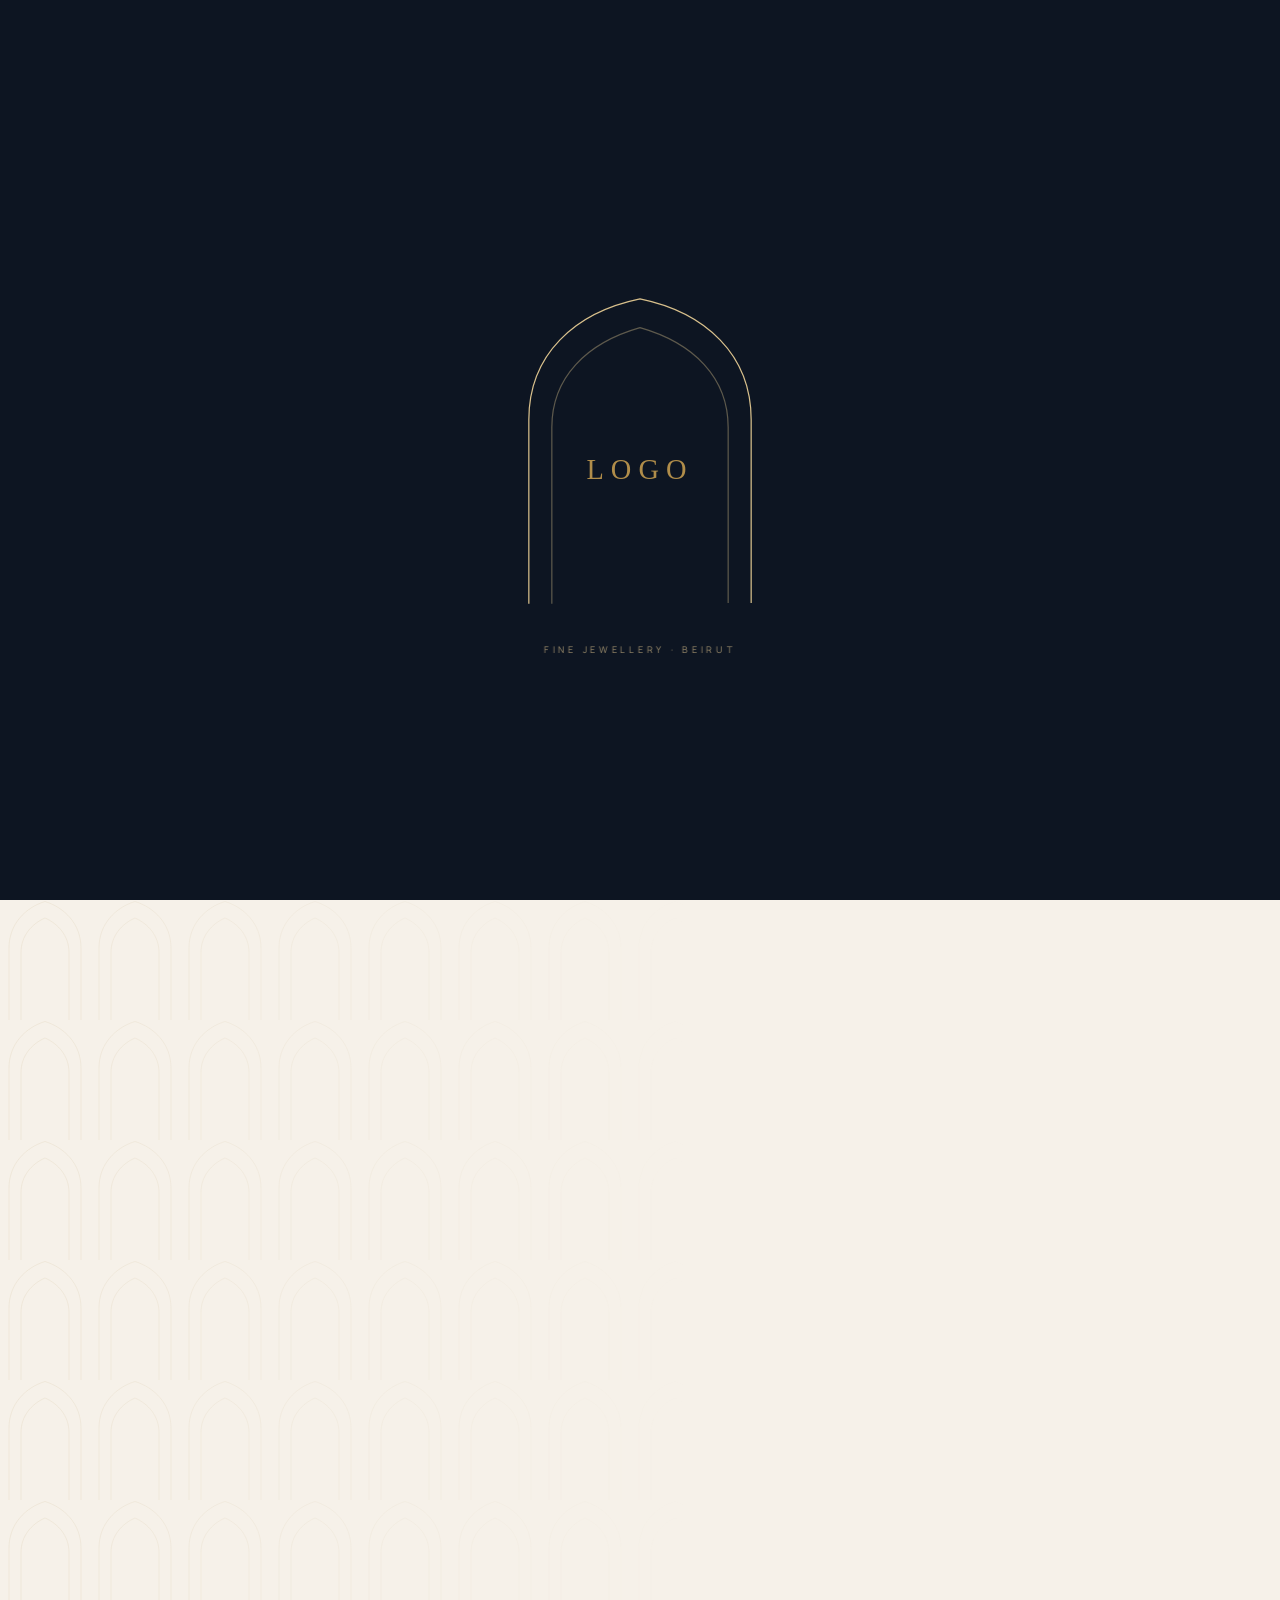
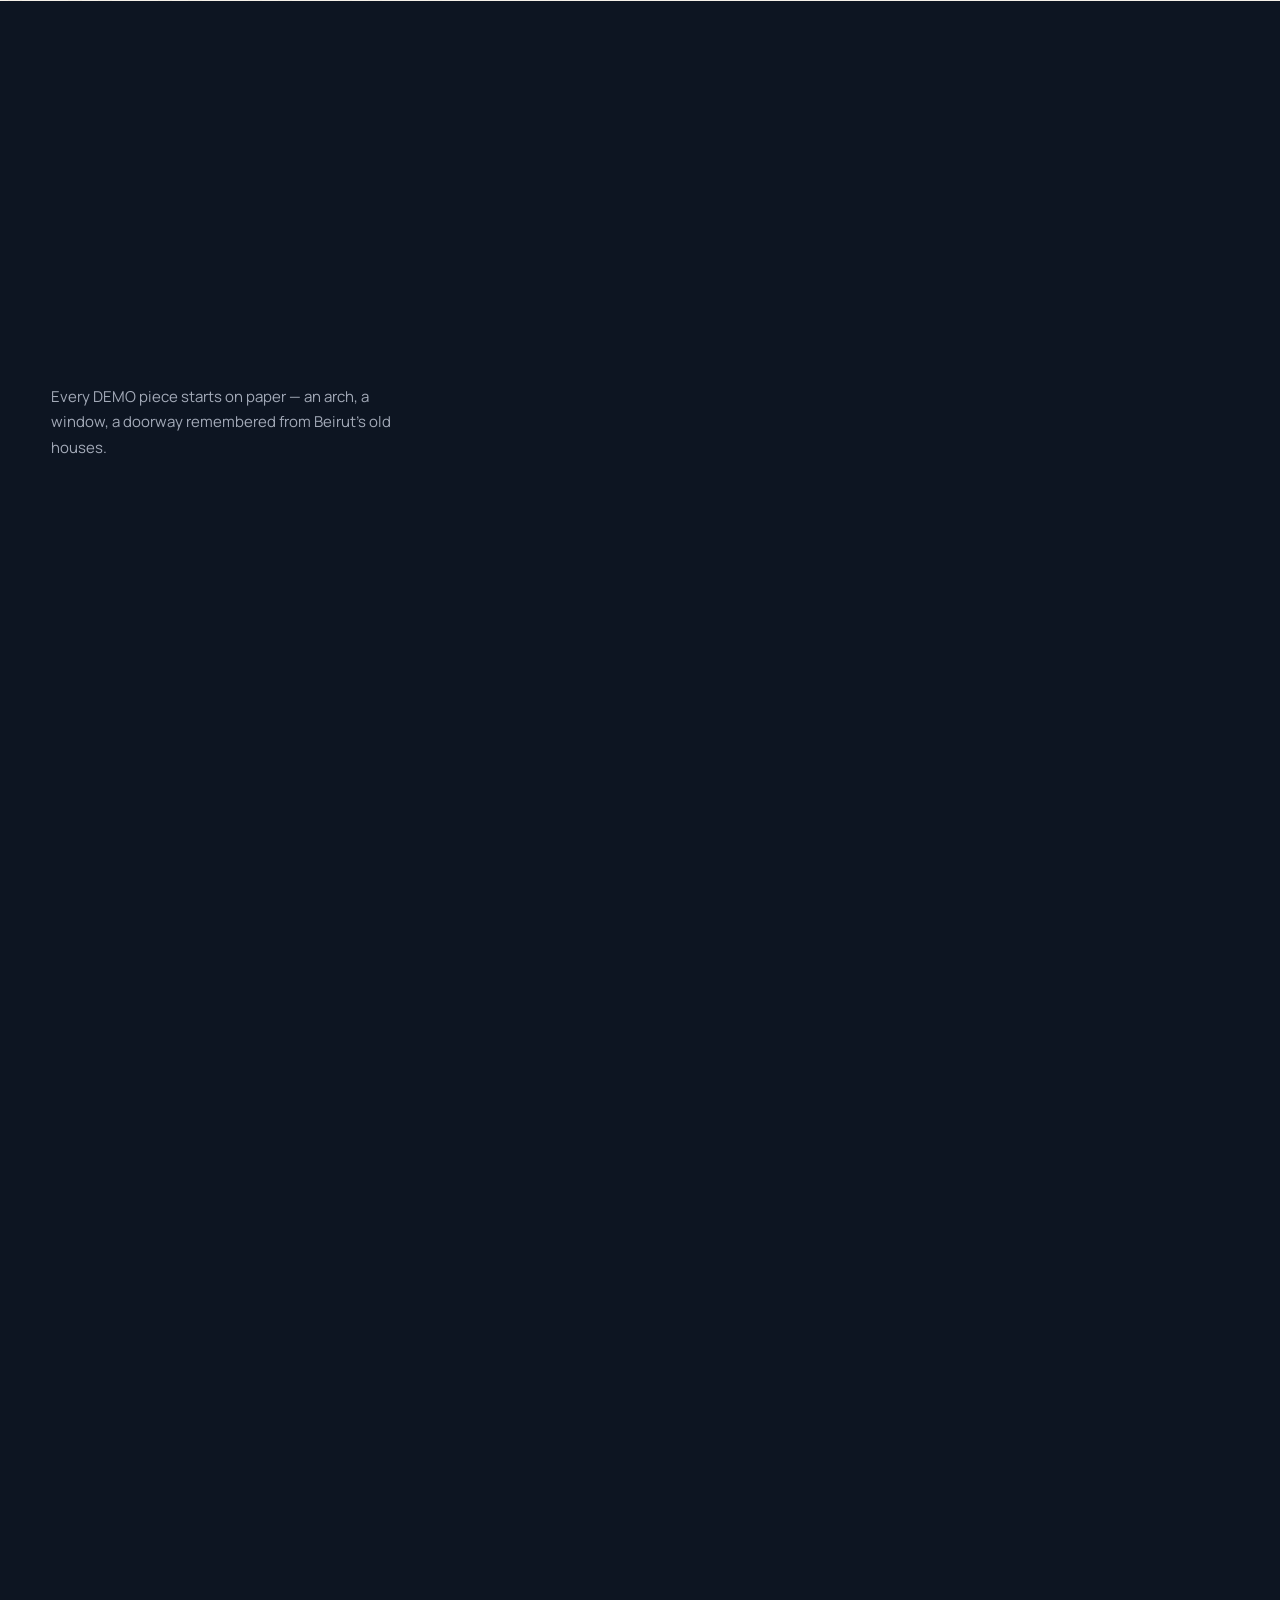
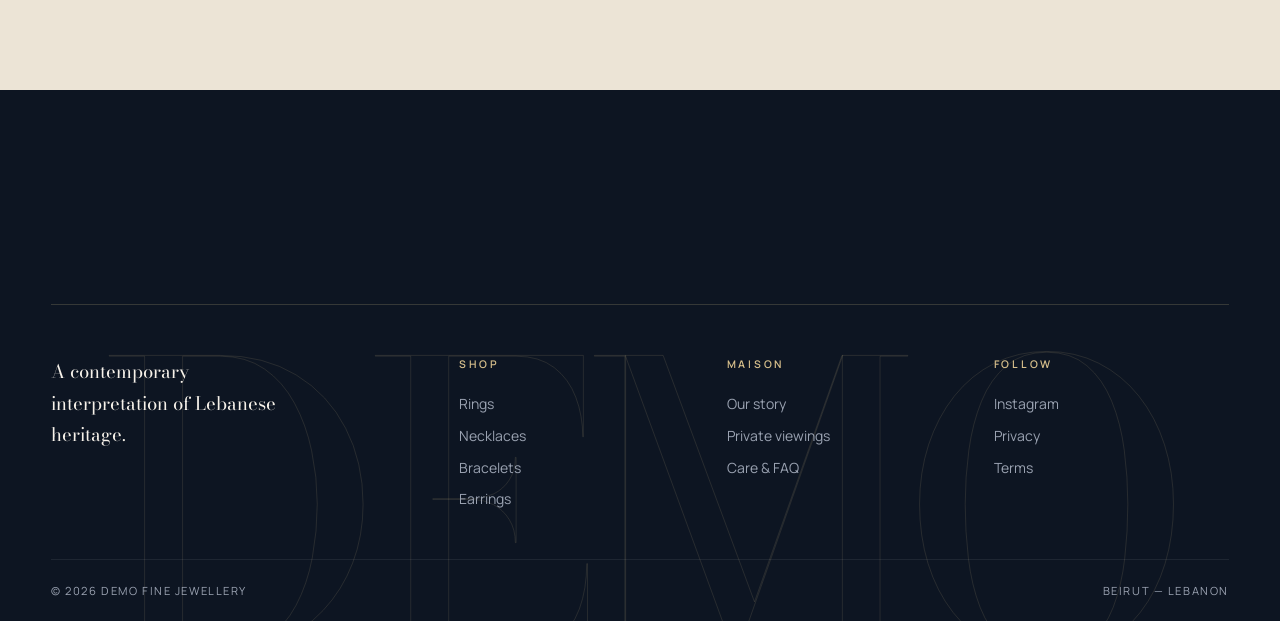
==== commit caa33dd8: "Remove images and video, add demo text logo SVG, rename brand to DEMO Co-Authored-By: Claude Sonnet " ====
--- a/index.html
+++ b/index.html
@@ -3,9 +3,9 @@
 <head>
 <meta charset="utf-8">
 <meta name="viewport" content="width=device-width, initial-scale=1">
-<title>BAKI Fine Jewellery — Echoes of Beirut</title>
-<meta name="description" content="BAKI — contemporary fine jewellery drawn from the arches and qanater of Lebanon's traditional houses.">
-<link rel="icon" href="assets/images/favicon.png">
+<title>DEMO Fine Jewellery — Echoes of Beirut</title>
+<meta name="description" content="DEMO — contemporary fine jewellery drawn from the arches and qanater of Lebanon's traditional houses.">
+<link rel="icon" href="assets/images/favicon.svg">
 <link rel="preconnect" href="https://fonts.googleapis.com">
 <link rel="preconnect" href="https://fonts.gstatic.com" crossorigin>
 <link href="https://fonts.googleapis.com/css2?family=Bodoni+Moda:ital,opsz,wght@0,6..96,400..600;1,6..96,400..600&family=Manrope:wght@400;500;600&display=swap" rel="stylesheet">
@@ -17,11 +17,7 @@
   <!-- HERO -->
   <section class="hero" id="hero">
     <div class="hero__media">
-      <video id="heroVideo" autoplay muted loop playsinline preload="auto" poster="assets/images/lifestyle-archways-bangle.png">
-        <source src="assets/media/baki-film.mp4" type="video/mp4">
-      </video>
     </div>
-    <button class="hero__sound hero__fade" id="heroToggle" aria-label="Pause video"><i><b></b><b></b><b></b></i><span>Playing</span></button>
     <a href="#intro" class="hero__scroll hero__fade">Scroll<i></i></a>
     <div class="hero__meta hero__fade">Collection N°01<br>Beirut, Lebanon</div>
     <div class="container hero__content">
@@ -51,13 +47,13 @@
       </div>
       <div class="intro__arches">
         <div class="col-side" data-speed=".05">
-          <figure class="arch-frame arch-frame--white" data-r="arch" style="--z:1.3"><img src="assets/images/luminous-arch-earrings.jpg" alt="The Luminous Arch Earrings"></figure>
+          <figure class="arch-frame arch-frame--white" data-r="arch" style="--z:1.3"></figure>
         </div>
         <div class="col-main" data-speed="-.03">
-          <figure class="arch-frame" data-r="arch" style="transition-delay:.15s"><img src="assets/images/lifestyle-archways-bangle.png" alt="The Archways Bangle on a stone balcony above Beirut at sunset"></figure>
+          <figure class="arch-frame" data-r="arch" style="transition-delay:.15s"></figure>
         </div>
         <div class="col-side" data-speed=".09">
-          <figure class="arch-frame arch-frame--white" data-r="arch" style="--z:1.05;transition-delay:.3s"><img src="assets/images/gate-of-echoes-pendant.jpg" alt="Large Gate of Echoes Pendant"></figure>
+          <figure class="arch-frame arch-frame--white" data-r="arch" style="--z:1.05;transition-delay:.3s"></figure>
         </div>
       </div>
     </div>
@@ -72,7 +68,7 @@
           <div class="craft__steps">
             <div class="craft__step on">
               <h2 class="t-title" data-r="words">It begins as a <em>sketch</em>.</h2>
-              <p class="fade">Every BAKI piece starts on paper — an arch, a window, a doorway remembered from Beirut's old houses.</p>
+              <p class="fade">Every DEMO piece starts on paper — an arch, a window, a doorway remembered from Beirut's old houses.</p>
             </div>
             <div class="craft__step">
               <h2 class="t-title" data-r="words">Then it becomes <em>gold</em>.</h2>
@@ -87,8 +83,8 @@
           <div class="craft__nav" data-r><span class="on">Sketch</span><i></i><span>Gold</span><i></i><span>Heirloom</span></div>
         </div>
         <div class="craft__frame" data-r="fade">
-          <img src="assets/images/sketch-archways-bangle.png" alt="Original sketch of the Archways Bangle">
-          <div class="craft__reveal"><img src="assets/images/archways-bangle.jpg" style="--z:1.08" alt="The finished Archways Bangle"></div>
+          
+          <div class="craft__reveal"></div>
         </div>
       </div>
     </div>
@@ -117,11 +113,11 @@
     </svg>
     <div class="container">
       <p class="t-label" data-r><svg class="icon-arch" viewBox="0 0 60 80" fill="none" stroke="currentColor" stroke-width="5" aria-hidden="true"><path d="M6 78V32C6 16 17 5 30 1c13 4 24 15 24 31v46"/></svg>The founder</p>
-      <blockquote class="t-title story__quote" data-r="words">“More than jewellery, BAKI is my way of keeping a connection to where I <em>come from</em>.”</blockquote>
+      <blockquote class="t-title story__quote" data-r="words">“More than jewellery, DEMO is my way of keeping a connection to where I <em>come from</em>.”</blockquote>
       <div class="story__cols prose" data-stagger="140">
         <p data-r>Some passions begin long before we name them. Since childhood, I have been fascinated by design, gemstones, and the graceful qanater and intricate details of Lebanon's traditional houses.</p>
         <div data-r>
-          <p>Years later, those memories found their way into the sketches I drew during business meetings. BAKI was born from them — a contemporary interpretation of Lebanese heritage.</p>
+          <p>Years later, those memories found their way into the sketches I drew during business meetings. DEMO was born from them — a contemporary interpretation of Lebanese heritage.</p>
           <a class="link" href="contact.html">Book a private viewing</a>
         </div>
       </div>
@@ -138,14 +134,6 @@
 <script src="assets/js/app.js"></script>
 <script>
   document.getElementById("pieces").innerHTML = PRODUCTS.slice(0, 4).map((p, i) => card(p, i)).join("");
-
-  const v = document.getElementById("heroVideo"), tg = document.getElementById("heroToggle");
-  tg.onclick = () => {
-    v.paused ? v.play() : v.pause();
-    tg.classList.toggle("paused", v.paused);
-    tg.querySelector("span").textContent = v.paused ? "Paused" : "Playing";
-    tg.setAttribute("aria-label", v.paused ? "Play video" : "Pause video");
-  };
 </script>
 </body>
 </html>
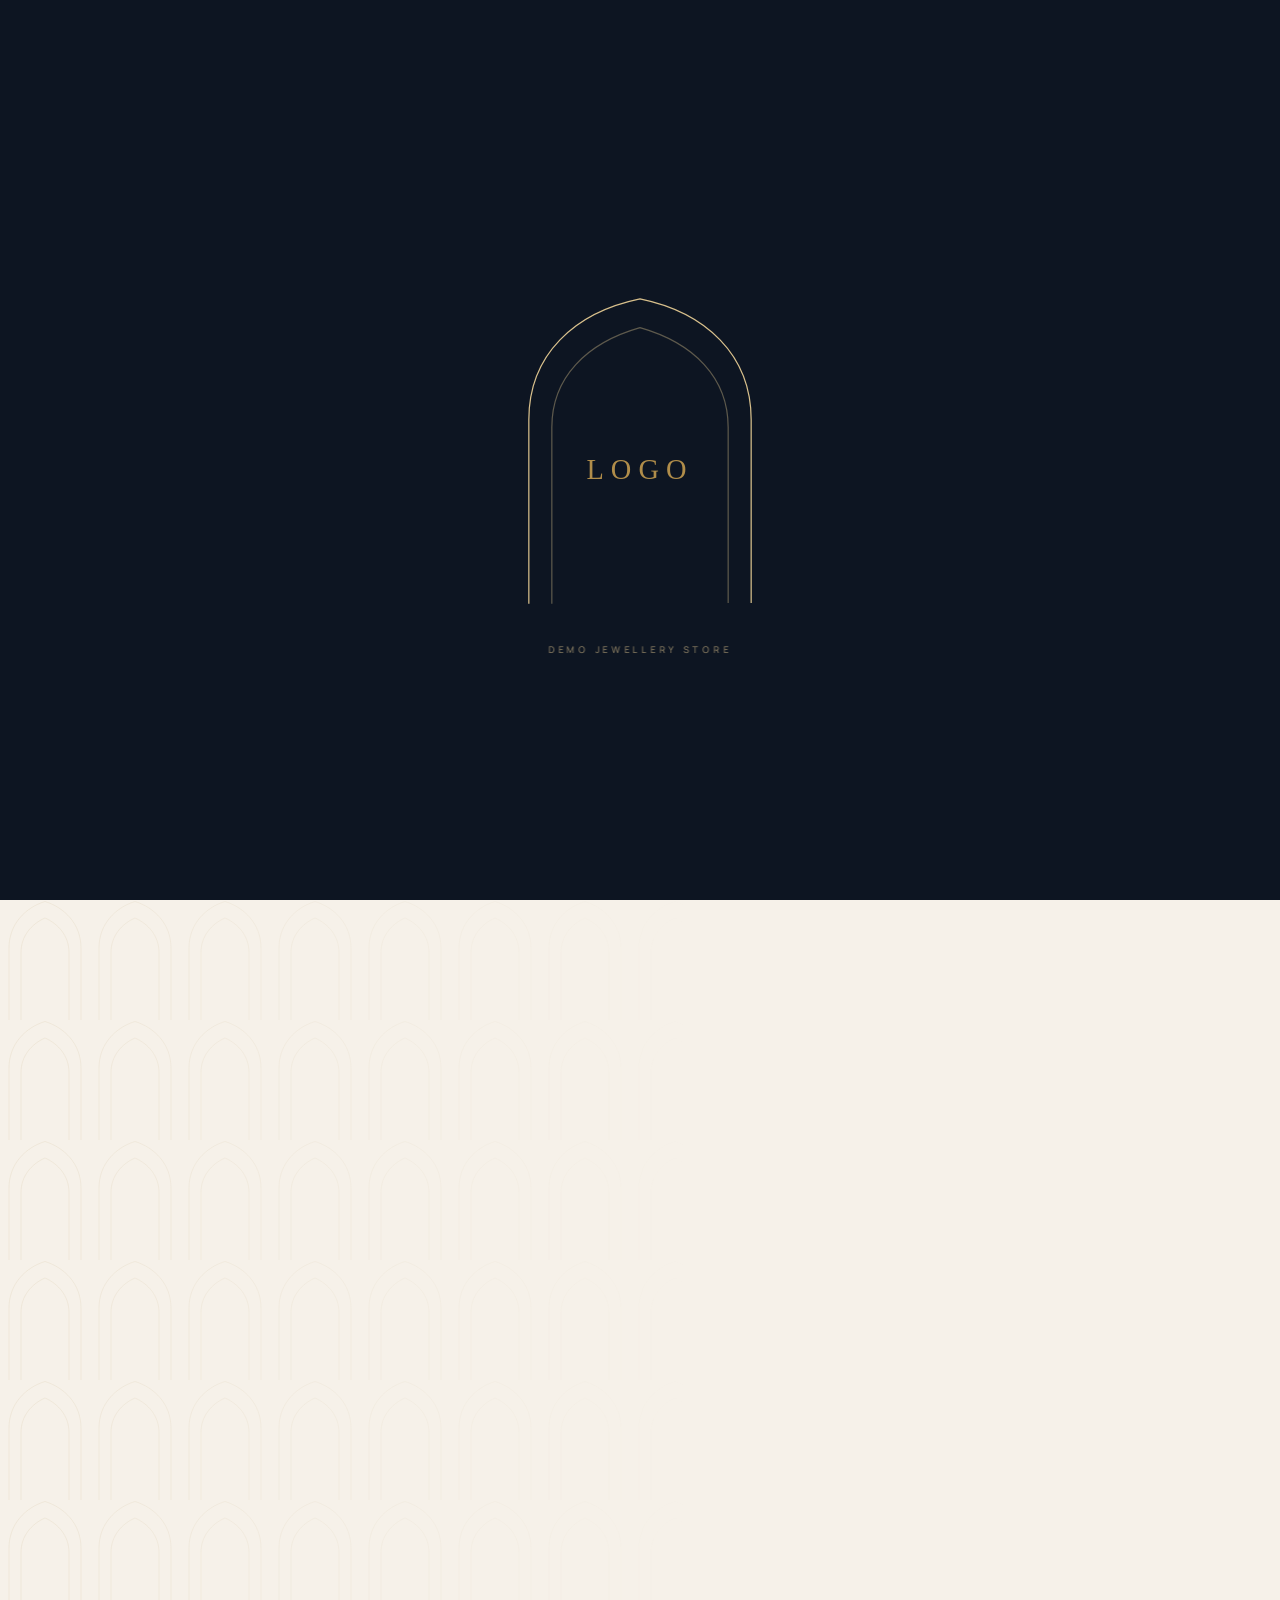
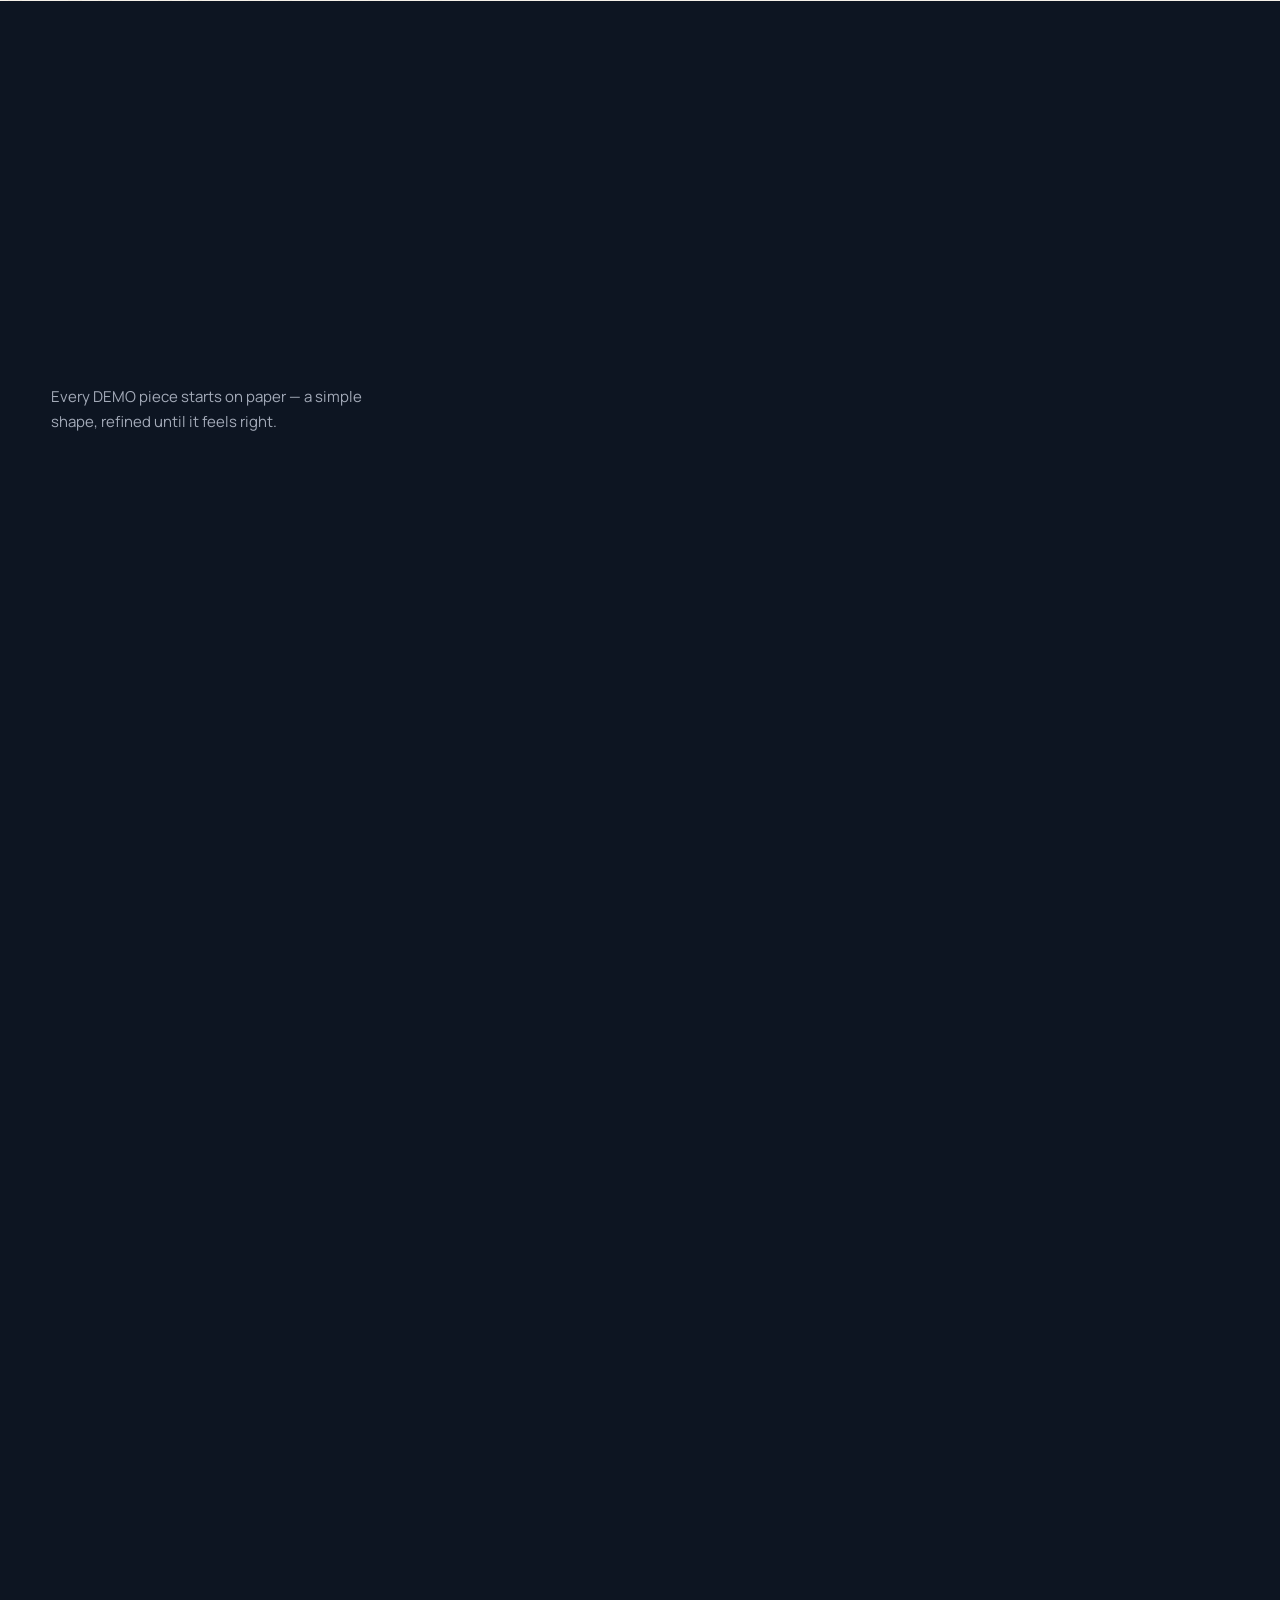
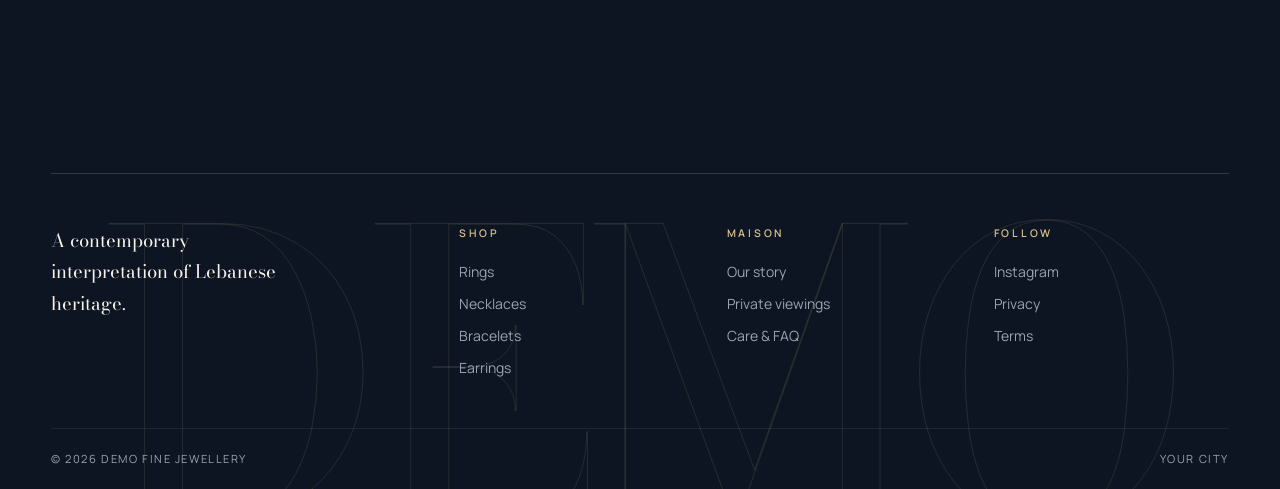
==== commit fdde786c: "Replace copy, product names and prices with new demo content Co-Authored-By: Claude Sonnet 5.5 <nore" ====
--- a/index.html
+++ b/index.html
@@ -3,8 +3,8 @@
 <head>
 <meta charset="utf-8">
 <meta name="viewport" content="width=device-width, initial-scale=1">
-<title>DEMO Fine Jewellery — Echoes of Beirut</title>
-<meta name="description" content="DEMO — contemporary fine jewellery drawn from the arches and qanater of Lebanon's traditional houses.">
+<title>DEMO Fine Jewellery — Collection One</title>
+<meta name="description" content="DEMO — contemporary fine jewellery for everyday wear.">
 <link rel="icon" href="assets/images/favicon.svg">
 <link rel="preconnect" href="https://fonts.googleapis.com">
 <link rel="preconnect" href="https://fonts.gstatic.com" crossorigin>
@@ -19,15 +19,15 @@
     <div class="hero__media">
     </div>
     <a href="#intro" class="hero__scroll hero__fade">Scroll<i></i></a>
-    <div class="hero__meta hero__fade">Collection N°01<br>Beirut, Lebanon</div>
+    <div class="hero__meta hero__fade">Collection N°01<br>Spring Edition</div>
     <div class="container hero__content">
-      <span class="eyebrow line hero__fade" style="color:var(--gold-3)">The debut collection</span>
+      <span class="eyebrow line hero__fade" style="color:var(--gold-3)">The new collection</span>
       <h1 class="display hero__title">
-        <span class="line"><span>Echoes</span></span>
-        <span class="line"><span>of <em>Beirut</em></span></span>
+        <span class="line"><span>Shine</span></span>
+        <span class="line"><span>your <em>way</em></span></span>
       </h1>
       <div class="hero__row hero__fade">
-        <p>Inspired by Beirut's timeless streets and old arched windows — a celebration of the stories that live behind every window.</p>
+        <p>Simple, modern jewellery designed for everyday moments and the stories you create.</p>
         <div class="hero__ctas">
           <a href="shop.html" class="btn btn--light">Shop the collection</a>
           <a href="#maison" class="btn btn--light" style="border-color:transparent">Our story →</a>
@@ -41,8 +41,8 @@
     <div class="container intro__grid">
       <div class="intro__text">
         <p class="t-label" data-r><svg class="icon-arch" viewBox="0 0 60 80" fill="none" stroke="currentColor" stroke-width="5" aria-hidden="true"><path d="M6 78V32C6 16 17 5 30 1c13 4 24 15 24 31v46"/></svg>Collection I</p>
-        <h2 class="t-title" data-r="words">Echoes of <em>Beirut</em></h2>
-        <div class="prose" data-r><p>Inspired by the city's timeless streets and old arched windows, each piece celebrates the stories that live behind them — made to be worn, treasured, and passed on.</p></div>
+        <h2 class="t-title" data-r="words">Echoes your <em>way</em></h2>
+        <div class="prose" data-r><p>Each piece is designed to be worn daily, treasured, and passed on.</p></div>
         <a class="btn" href="shop.html" data-r>Discover the collection</a>
       </div>
       <div class="intro__arches">
@@ -68,15 +68,15 @@
           <div class="craft__steps">
             <div class="craft__step on">
               <h2 class="t-title" data-r="words">It begins as a <em>sketch</em>.</h2>
-              <p class="fade">Every DEMO piece starts on paper — an arch, a window, a doorway remembered from Beirut's old houses.</p>
+              <p class="fade">Every DEMO piece starts on paper — a simple shape, refined until it feels right.</p>
             </div>
             <div class="craft__step">
               <h2 class="t-title" data-r="words">Then it becomes <em>gold</em>.</h2>
-              <p class="fade">The drawing is translated into metal and stones, detail by detail, until the arches catch the light.</p>
+              <p class="fade">The drawing is translated into metal and stones, detail by detail, until it catches the light.</p>
             </div>
             <div class="craft__step">
               <h2 class="t-title" data-r="words">Made to be <em>passed on</em>.</h2>
-              <p class="fade">The Archways Bangle — designed to be worn every day, and treasured for generations.</p>
+              <p class="fade">The Aurora Bangle — designed to be worn every day, and treasured for generations.</p>
               <p class="fade" style="margin-top:2rem"><a class="link" href="product.html?id=archways-bangle" style="color:var(--gold-3)">Discover the piece</a></p>
             </div>
           </div>
@@ -113,19 +113,19 @@
     </svg>
     <div class="container">
       <p class="t-label" data-r><svg class="icon-arch" viewBox="0 0 60 80" fill="none" stroke="currentColor" stroke-width="5" aria-hidden="true"><path d="M6 78V32C6 16 17 5 30 1c13 4 24 15 24 31v46"/></svg>The founder</p>
-      <blockquote class="t-title story__quote" data-r="words">“More than jewellery, DEMO is my way of keeping a connection to where I <em>come from</em>.”</blockquote>
+      <blockquote class="t-title story__quote" data-r="words">“More than jewellery, DEMO is a way of marking the moments that <em>matter</em>.”</blockquote>
       <div class="story__cols prose" data-stagger="140">
-        <p data-r>Some passions begin long before we name them. Since childhood, I have been fascinated by design, gemstones, and the graceful qanater and intricate details of Lebanon's traditional houses.</p>
+        <p data-r>Some passions begin long before we name them. Since childhood, I have been fascinated by design, gemstones and the small details that make a piece special.</p>
         <div data-r>
-          <p>Years later, those memories found their way into the sketches I drew during business meetings. DEMO was born from them — a contemporary interpretation of Lebanese heritage.</p>
+          <p>Years later, those ideas turned into sketches, and the sketches into DEMO — a contemporary take on classic jewellery.</p>
           <a class="link" href="contact.html">Book a private viewing</a>
         </div>
       </div>
       <div class="values" data-stagger="130">
         <span class="rule" data-r="line"></span>
-        <div data-r><h3 class="t-sub"><svg class="icon-arch" viewBox="0 0 60 80" fill="none" stroke="currentColor" stroke-width="5" aria-hidden="true"><path d="M6 78V32C6 16 17 5 30 1c13 4 24 15 24 31v46"/></svg>Rooted in heritage</h3><p>Every form begins with an arch, a window or a doorway from Lebanon's traditional houses.</p></div>
-        <div data-r><h3 class="t-sub"><svg class="icon-arch" viewBox="0 0 60 80" fill="none" stroke="currentColor" stroke-width="5" aria-hidden="true"><path d="M6 78V32C6 16 17 5 30 1c13 4 24 15 24 31v46"/></svg>Crafted with purpose</h3><p>Each detail is shaped with precision and care, from the first sketch to the final polish.</p></div>
-        <div data-r><h3 class="t-sub"><svg class="icon-arch" viewBox="0 0 60 80" fill="none" stroke="currentColor" stroke-width="5" aria-hidden="true"><path d="M6 78V32C6 16 17 5 30 1c13 4 24 15 24 31v46"/></svg>Made to endure</h3><p>Timeless pieces created to be treasured, and handed down to the next generation.</p></div>
+        <div data-r><h3 class="t-sub"><svg class="icon-arch" viewBox="0 0 60 80" fill="none" stroke="currentColor" stroke-width="5" aria-hidden="true"><path d="M6 78V32C6 16 17 5 30 1c13 4 24 15 24 31v46"/></svg>Thoughtful design</h3><p>Every form begins with a simple idea, refined until it feels effortless.</p></div>
+        <div data-r><h3 class="t-sub"><svg class="icon-arch" viewBox="0 0 60 80" fill="none" stroke="currentColor" stroke-width="5" aria-hidden="true"><path d="M6 78V32C6 16 17 5 30 1c13 4 24 15 24 31v46"/></svg>Quality craft</h3><p>Each detail is shaped with precision and care, from the first sketch to the final polish.</p></div>
+        <div data-r><h3 class="t-sub"><svg class="icon-arch" viewBox="0 0 60 80" fill="none" stroke="currentColor" stroke-width="5" aria-hidden="true"><path d="M6 78V32C6 16 17 5 30 1c13 4 24 15 24 31v46"/></svg>Built to last</h3><p>Timeless pieces created to be treasured, and handed down to the next generation.</p></div>
       </div>
     </div>
   </section>
